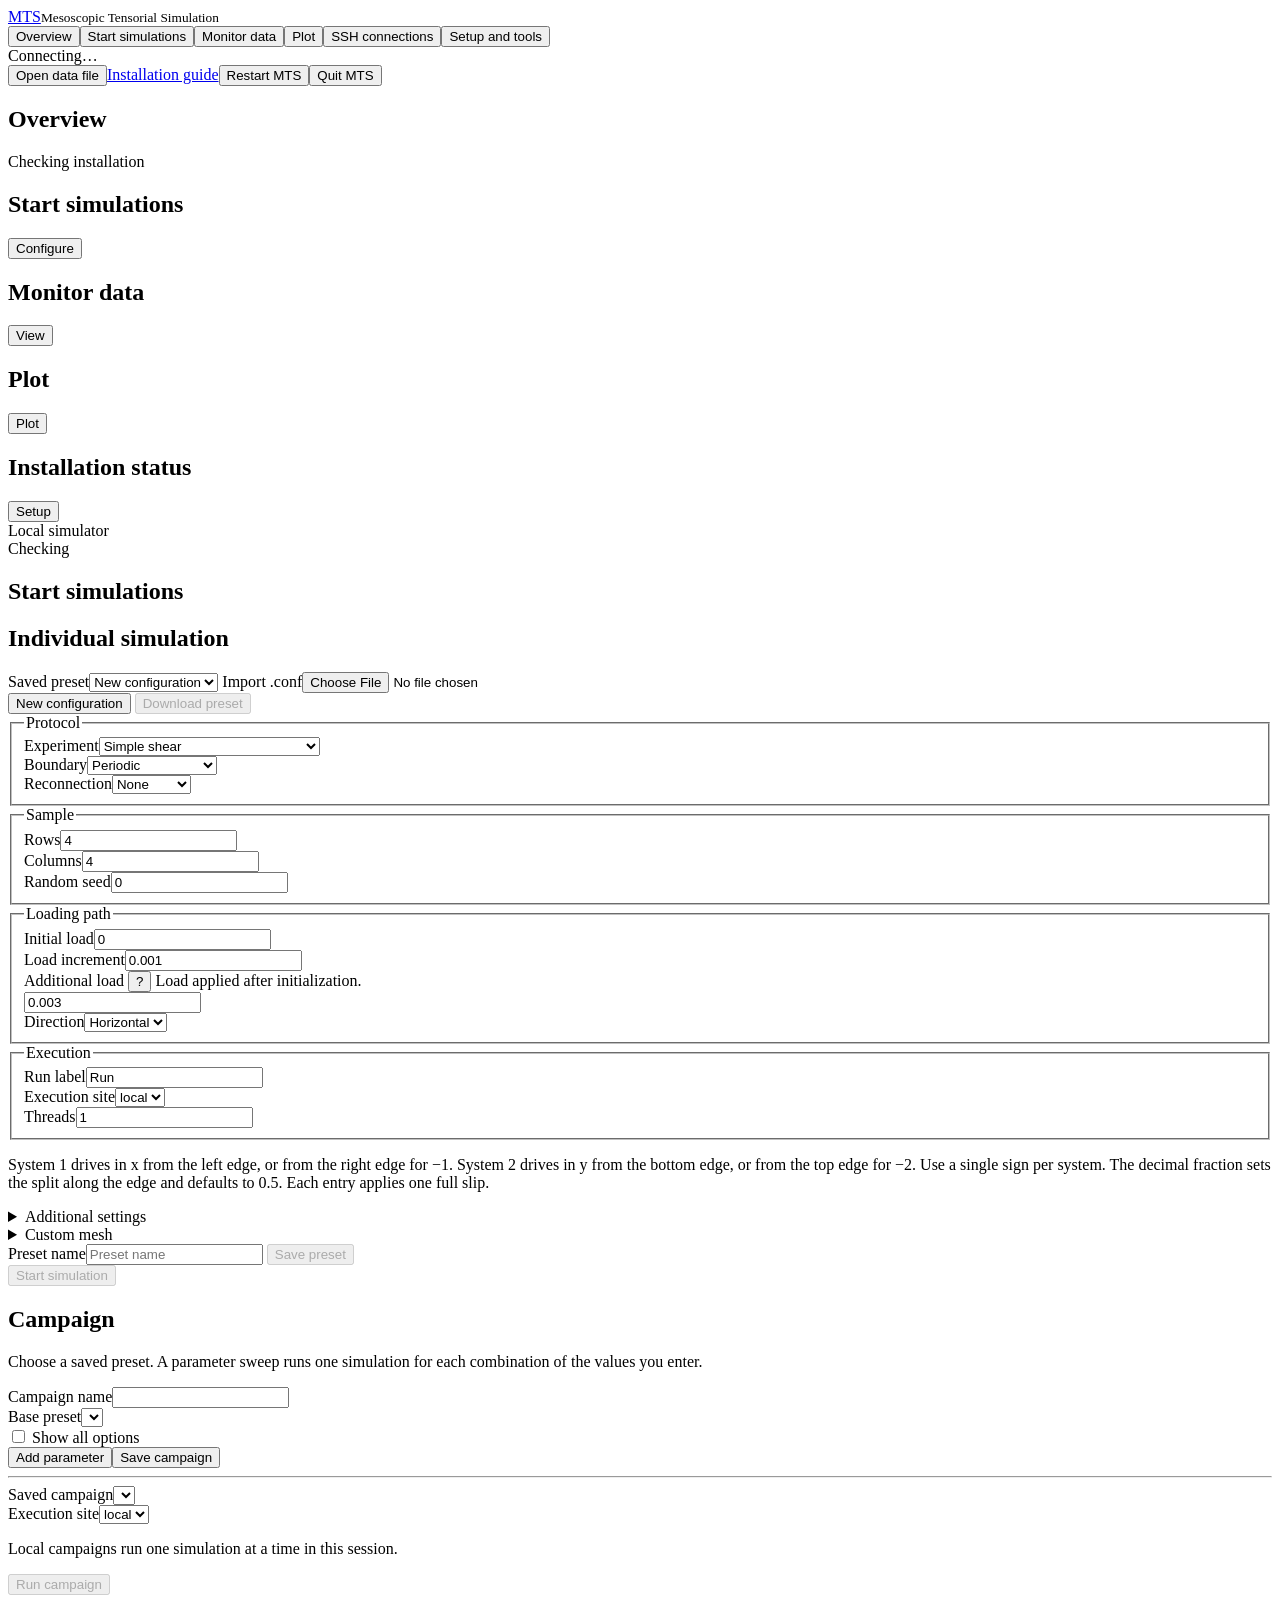
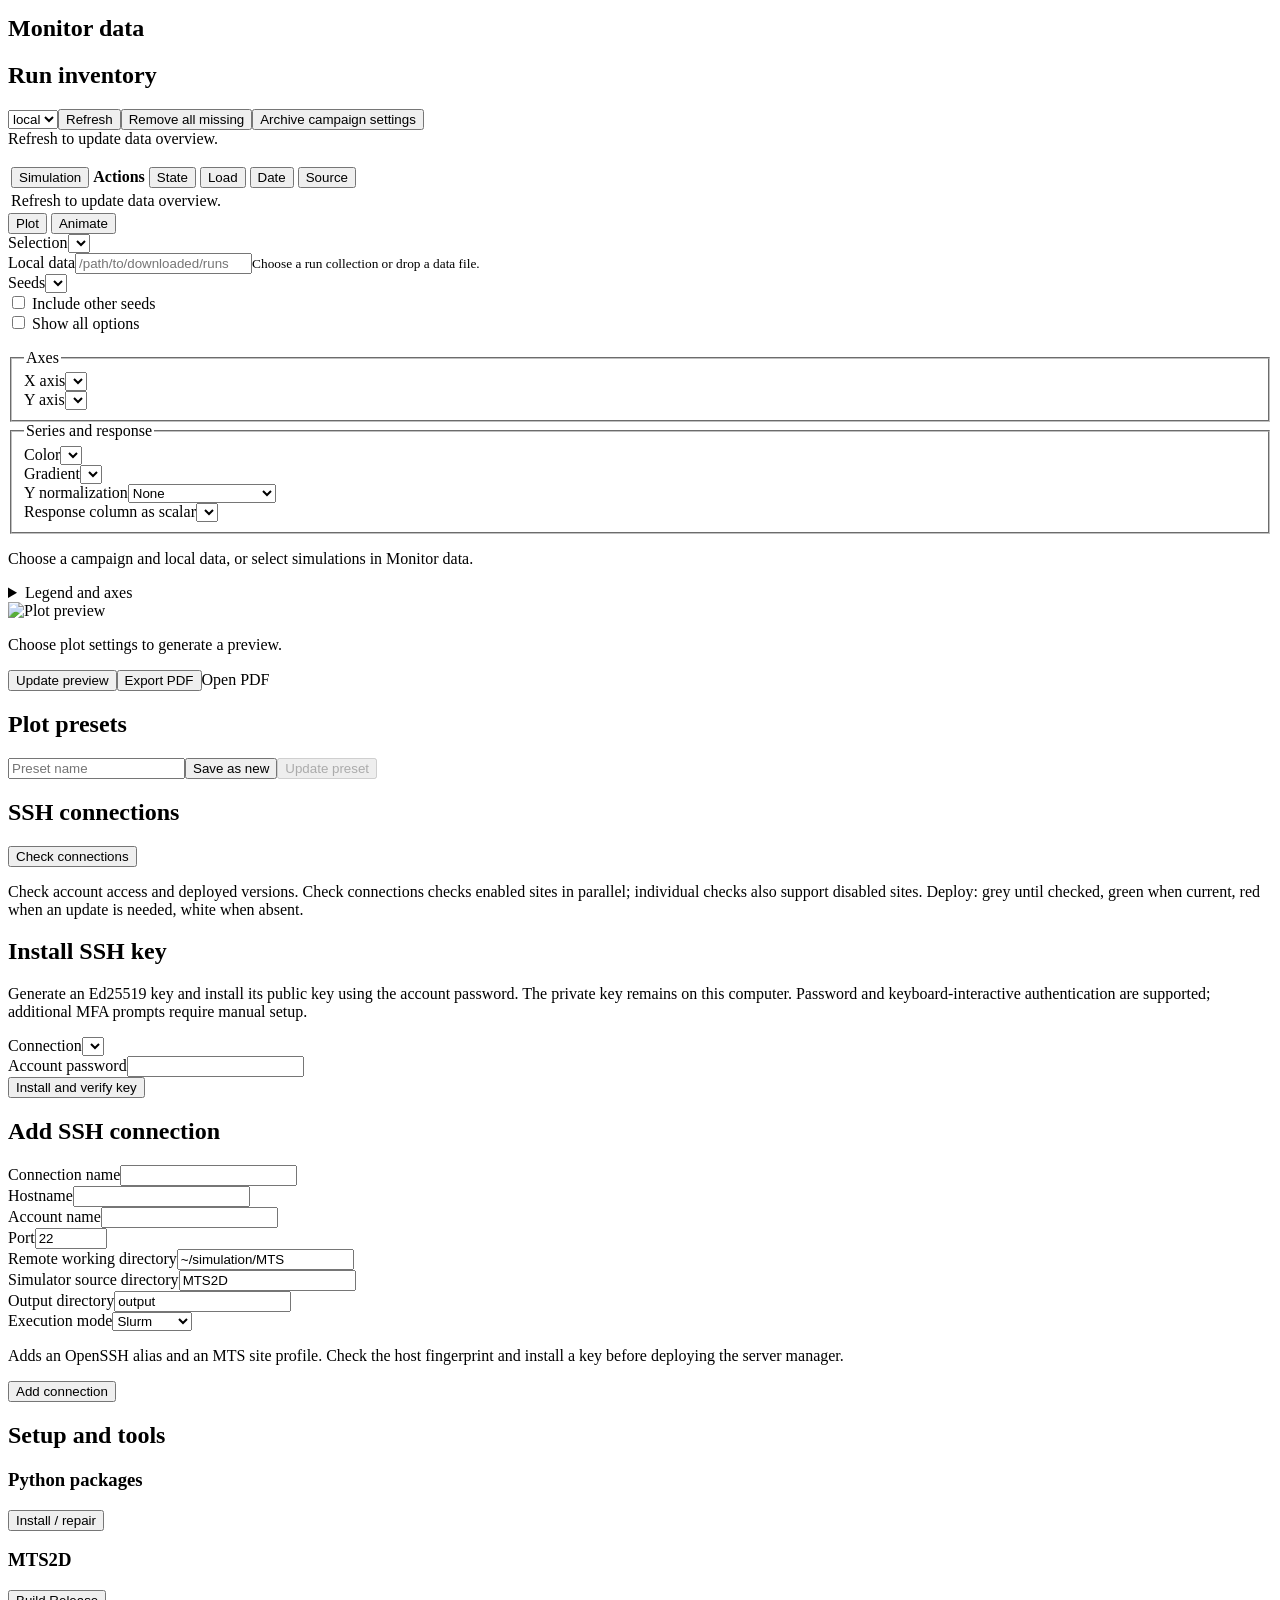
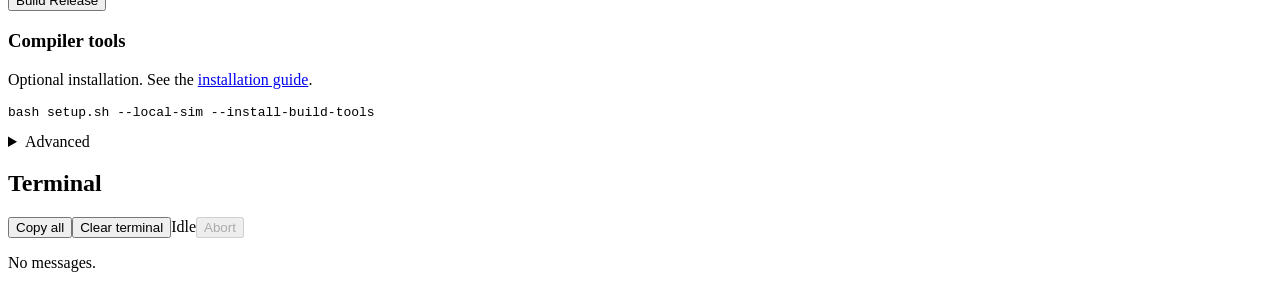
==== MTS_GUI/static/index.html @ d93d45c2 "Improve inventory refresh and animation previews" ====
<!doctype html>
<html lang="en">
<head><meta charset="utf-8"><meta name="viewport" content="width=device-width,initial-scale=1"><title>MTS</title><link rel="stylesheet" href="/style.css"><script src="/opacity_curve.js" defer></script><script src="/custom_mesh.js" defer></script><script src="/app.js" defer></script></head>
<body><div class="app">
<aside class="sidebar"><a class="wordmark" href="/">MTS</a><small>Mesoscopic Tensorial Simulation</small>
<nav aria-label="Workspace"><button class="active" data-view="overview">Overview</button><button data-view="start">Start simulations</button><button data-view="monitor">Monitor data</button><button data-view="plot">Plot</button><button data-view="ssh">SSH connections</button><button data-view="setup">Setup and tools</button></nav>
</aside>
<main class="workspace"><header class="topbar"><span class="path" id="workspace-path">Connecting…</span><div class="actions"><button id="open-data-path" class="small">Open data file</button><a href="/InstallationGuide.html" target="_blank" rel="noopener">Installation guide</a><button id="restart" class="small">Restart MTS</button><button id="quit" class="small">Quit MTS</button></div></header>
<div class="workspace-layout"><div class="content"><section class="view active" id="overview"><div class="intro"><h1>Overview</h1><span class="badge" id="ready-badge">Checking installation</span></div>
<div class="grid three"><article class="card start-card"><h2>Start simulations</h2><button class="primary" data-view="start">Configure</button></article><article class="card start-card"><h2>Monitor data</h2><button data-view="monitor">View</button></article><article class="card start-card"><h2>Plot</h2><button data-view="plot">Plot</button></article></div>
<article class="card readiness"><div class="section-row"><h2>Installation status</h2><button class="small" data-view="setup">Setup</button></div><div id="readiness-list"></div>
<div class="readiness-row"><span>Local simulator</span><div class="inline-fields wrap"><span class="badge" id="overview-build-status">Checking</span><button class="small" id="overview-build" type="button" hidden disabled>Build Release</button></div></div></article></section>
<section class="view" id="start"><div class="intro"><h1>Start simulations</h1></div>
<form class="card" id="run-form">
<h2>Individual simulation</h2>
<div class="notice" id="run-continuation" hidden>
<div class="section-row"><strong>Continue loading</strong><button class="small" id="run-clear-continuation" type="button">Cancel continue loading</button></div>
<p id="run-continuation-source"></p>
</div>
<div class="fields row fresh-run-only">
<label class="field">Saved preset<select id="simulation-preset"><option value="">New configuration</option></select></label>
<label class="field">Import .conf<input id="simulation-upload" type="file" accept=".conf,text/plain"></label>
<div class="inline-fields wrap"><button class="small" id="simulation-new" type="button">New configuration</button>
<button class="small" id="simulation-download" type="button" disabled>Download preset</button></div>
</div>
<fieldset class="settings-group fresh-run-only"><legend>Protocol</legend><div class="fields packed">
<div class="field"><label for="run-deformation">Experiment</label><select id="run-deformation">
<optgroup label="Transformation"><option value="simpleShear">Simple shear</option></optgroup>
<optgroup label="Axial loading"><option value="compression">Compression</option><option value="tension">Tension</option></optgroup>
<optgroup label="Contact"><option value="nanoindentation">Nanoindentation</option></optgroup>
<optgroup label="Prescribed displacement"><option value="sequentialSlip">Sequential slip</option><option id="run-midpoint-option" value="directDisplacement" hidden>Midpoint displacement (legacy)</option></optgroup>
</select></div>
<div class="field" id="run-axial-method-field" hidden><label for="run-axial-method">Loading method</label><select id="run-axial-method"><option value="affine">Affine transformation</option><option value="displacement">Boundary displacement</option></select></div>
<div class="field" id="run-boundary-field"><label for="run-boundary">Boundary</label><select id="run-boundary"><option value="periodic">Periodic</option><option value="fixed">Fixed</option><option value="anchored">Anchored</option><option value="periodicAnchored">Periodic anchored</option></select></div>
<div class="field" id="run-indenter-radius-field" hidden><label for="run-indenter-radius">Indenter radius</label><input id="run-indenter-radius" type="number" min="0" step="any" value="25" required disabled></div>
<div class="field" id="run-indentation-contact-field" hidden><label for="run-indentation-contact">Indenter contact</label><select id="run-indentation-contact" disabled><option value="penalty">Frictionless penalty</option><option value="projection">Projection and pinning</option></select></div>
<div class="field"><label for="run-reconnection">Reconnection</label><select id="run-reconnection"><option value="none">None</option><option value="edgeFlip">Edge flip</option><option value="delaunay">Delaunay</option></select></div>
</div></fieldset>
<p class="notice warning" id="run-triangular-reconnection-warning" role="status" hidden>T is unreliable for deformation history after triangular reconnection.</p>
<fieldset id="run-edge-settings" class="settings-group fresh-run-only" hidden><legend>Edge constraints</legend>
<div class="fields packed">
<label class="field">Driven edge<select id="run-driven-edge"><option value="top">Top</option><option value="bottom">Bottom</option><option value="left">Left</option><option value="right">Right</option></select></label>
<label class="field">Top<select id="run-edge-top"></select></label>
<label class="field">Bottom<select id="run-edge-bottom"></select></label>
<label class="field">Left<select id="run-edge-left"></select></label>
<label class="field">Right<select id="run-edge-right"></select></label>
</div>
<p class="muted" id="run-edge-description"></p>
</fieldset>
<div class="fields groups">
<fieldset class="settings-group fresh-run-only"><legend>Sample</legend><div class="fields stack">
<div class="field"><label for="run-rows">Rows</label><input id="run-rows" type="number" min="2" step="1" value="4" required></div>
<div class="field"><label for="run-cols">Columns</label><input id="run-cols" type="number" min="2" step="1" value="4" required></div>
<div class="field"><label for="run-seed">Random seed</label><input id="run-seed" type="number" step="1" value="0" required></div>
</div></fieldset>
<fieldset class="settings-group"><legend>Loading path</legend><div class="fields">
<div class="field fresh-run-only" id="run-start-load-field"><label for="run-start-load" id="run-start-load-label">Initial load</label><input id="run-start-load" type="number" step="any" value="0" required></div>
<div class="field"><label for="run-increment" id="run-increment-label">Load increment</label><input id="run-increment" type="number" step="any" value="0.001" required></div>
<div class="field">
<div class="field-label"><label for="run-load" id="run-load-label">Additional load</label>
<button class="help-tip" type="button" aria-label="About load" aria-describedby="run-load-help">?</button>
<span class="tooltip" role="tooltip" id="run-load-help"><span id="run-end-load" hidden></span><span id="run-load-explanation">Load applied after initialization.</span></span>
</div><input id="run-load" type="number" step="any" min="0" value="0.003" required></div>
<div class="field wide" id="run-direction-choice-field"><label for="run-direction-choice" id="run-directions-label">Direction</label><select id="run-direction-choice"><option value="horizontal">Horizontal</option></select></div>
<div class="field wide" id="run-directions-field" hidden><label for="run-directions" id="run-custom-directions-label">Custom sequence</label><input id="run-directions" value="horizontal" required disabled></div>
</div></fieldset>
<fieldset class="settings-group"><legend>Execution</legend><div class="fields">
<div class="field"><label for="run-label">Run label</label><input id="run-label" value="Run" required maxlength="120" pattern="[A-Za-z0-9][A-Za-z0-9_.\-]*"></div>
<div class="field fresh-run-only"><label for="run-site">Execution site</label><select id="run-site" class="sites"><option>local</option></select></div>
<div class="field"><label for="run-threads">Threads</label><input id="run-threads" type="number" min="1" step="1" value="1" required></div>
</div></fieldset>
</div>
<p id="run-slip-help" class="muted hidden">System 1 drives in x from the left edge, or from the right edge for −1. System 2 drives in y from the bottom edge, or from the top edge for −2. Use a single sign per system. The decimal fraction sets the split along the edge and defaults to 0.5. Each entry applies one full slip.</p>
<p id="run-midpoint-help" class="muted" hidden>Horizontal loading moves the upper half of the constrained nodes in x. Vertical loading moves the right half in y. The split is at the midpoint.</p>
<details id="run-advanced"><summary>Additional settings</summary><div class="fields">
<div class="field fresh-run-only"><label for="run-loading">Loading mode</label><select id="run-loading"><option value="relaxation">Relaxation</option><option value="reversibility">Reversibility</option><option value="noRelaxation">No relaxation</option></select></div>
<div class="field" id="run-segment-field">
<div class="field-label"><label for="run-segment">Segment load</label>
<button class="help-tip" type="button" aria-label="About segment load and repetition" aria-describedby="run-schedule-help">?</button>
<span class="tooltip" role="tooltip" id="run-schedule-help">Use segment load to switch directions during a run. It sets how much load to apply before advancing to the next entry in the direction sequence. For example, with horizontal,vertical and a segment load of 0.1, the run applies 0.1 of horizontal load before switching to vertical. Repeat sequence cycles back to the first direction. Otherwise the final direction continues until the run ends.</span>
</div><input id="run-segment" type="number" step="any" min="0" value="0" required></div>
<label class="field check" id="run-repeat-field"><input id="run-repeat" type="checkbox"> Repeat sequence</label>
<div class="field"><div class="field-label">
<label class="field check"><input id="run-write-vtus" type="checkbox" checked> Write mesh VTUs</label>
<button class="help-tip" type="button" aria-label="About mesh VTUs" aria-describedby="run-vtu-help">?</button>
<span class="tooltip" role="tooltip" id="run-vtu-help">Save mesh snapshots for inspecting or animating the deformation. CSV output and restart checkpoints are controlled separately.</span>
</div></div>
<div class="field"><label for="run-vtu-rate">VTU files per unit load</label><input id="run-vtu-rate" type="number" min="0" step="any" value="100" required></div>
<label class="field check"><input id="run-log-minimization" type="checkbox"> Log during minimization</label>
<div class="field"><label for="run-minimizer">Minimizer</label><select id="run-minimizer"><option value="LBFGS">L-BFGS</option><option value="CG">Conjugate gradient</option><option value="FIRE">FIRE</option></select></div>
<div class="field fresh-run-only"><label for="run-energy-function">Energy density function</label><select id="run-energy-function"><option value="contiSquare">contiSquare</option><option value="contiTriangular">contiTriangular</option></select></div>
<div class="field"><label for="run-initial-noise">Initial guess noise</label><input id="run-initial-noise" type="number" min="0" step="any" value="0" required></div>
</div>
<div class="field-label"><label for="run-extra">MTS2D key = value settings</label>
<button class="help-tip" type="button" aria-label="List settings without a dedicated control" aria-describedby="run-extra-help">?</button>
<span class="tooltip settings-keys" role="tooltip" id="run-extra-help">Loading available settings…</span>
</div><textarea id="run-extra" spellcheck="false"></textarea></details>
<details id="run-custom-mesh" class="fresh-run-only">
<summary>Custom mesh</summary>
<div class="mesh-editor">
<div class="inline-fields wrap mesh-editor-controls">
<label for="mesh-radius">Brush radius</label><input id="mesh-radius" type="range" min="0.25" max="10" step="0.05" value="0.8"><output id="mesh-radius-value" for="mesh-radius">0.80</output>
<button class="small" type="button" id="mesh-reset" disabled>Reset edits</button>
<button class="small" type="button" id="mesh-download" disabled>Download VTU</button>
</div>
<p class="muted mesh-instructions" id="mesh-instructions">Click to remove triangles. Shift-click to restore material.</p>
<div id="mesh-viewport" class="mesh-viewport" hidden>
<canvas id="mesh-canvas" role="img" aria-label="Initial mesh with loading and boundary conditions" aria-describedby="mesh-instructions mesh-legend"></canvas>
<div id="mesh-brush" class="mesh-brush" hidden></div>
</div>
<div id="mesh-legend" class="mesh-legend" hidden>
<span><i class="mesh-key mesh-free"></i>Free</span>
<span><i class="mesh-key mesh-fixed-x"></i>Fixed x</span>
<span><i class="mesh-key mesh-fixed-y"></i>Fixed y</span>
<span><i class="mesh-key mesh-fixed"></i>Fixed x and y</span>
<span><i class="mesh-key mesh-driven"></i>Driven</span>
<span id="mesh-transverse-key" hidden><i class="mesh-key mesh-driven mesh-constrained"></i>Driven with transverse constraint</span>
<span id="mesh-periodic-key" hidden><i class="mesh-line-sample"></i>Periodic image</span>
<span id="mesh-loaded-key" hidden><i class="mesh-line-sample mesh-dashed"></i>After +0.1 load</span>
<span id="mesh-indenter-key" hidden><i class="mesh-line-sample mesh-dashed"></i><span></span></span>
</div>
<p id="mesh-status" class="muted" role="status"></p>
<button class="small" type="button" id="mesh-retry" hidden>Retry preview</button>
</div>
</details>
<div class="form-footer inline-fields wrap">
<div class="inline-fields wrap fresh-run-only"><label for="simulation-preset-name">Preset name</label><input id="simulation-preset-name" maxlength="80" placeholder="Preset name">
<button id="simulation-save" type="button" disabled>Save preset</button></div><button class="primary" id="run-button" type="submit" disabled>Start simulation</button>
<button id="run-conflict-recheck" class="small" type="button" hidden>Check folder again</button>
</div>
<p id="run-action-reasons" class="muted" role="status" hidden></p>
</form>
<form class="card" id="campaign-form">
<h2>Campaign</h2>
<p class="muted">Choose a saved preset. A parameter sweep runs one simulation for each combination of the values you enter.</p>
<div class="fields packed">
<div class="field"><label for="campaign-name">Campaign name</label><input id="campaign-name" required maxlength="80"></div>
<div class="field"><label for="campaign-base">Base preset</label><select id="campaign-base" required></select></div>
<label class="field check" id="campaign-vtu-field" hidden><input id="campaign-vtu" type="checkbox" disabled> Disable mesh VTU writing</label>
</div>
<label class="field check"><input id="campaign-show-all" type="checkbox"> Show all options</label>
<div id="campaign-axes"></div>
<p class="notice warning" id="campaign-vtu-warning" role="status" hidden>Running many simulations with VTU files takes a lot of storage. If you do not need to visualize the mesh, consider disabling VTU writing.</p>
<div class="inline-fields wrap"><button id="campaign-add-axis" type="button">Add parameter</button><button id="campaign-save" type="submit">Save campaign</button></div>
<hr>
<div class="fields">
<div class="field"><label for="campaign-saved">Saved campaign</label><select id="campaign-saved"></select></div>
<div class="field"><label for="campaign-site">Execution site</label><select id="campaign-site" class="sites"><option>local</option></select></div>
</div>
<p class="muted">Local campaigns run one simulation at a time in this session.</p>
<button class="primary" id="campaign-run" type="button" disabled>Run campaign</button>
</form>
<template id="campaign-axis"><fieldset class="settings-group settings-item" aria-label="Sweep parameter"><div class="fields row">
<label class="field">Parameter<select data-axis="parameter"></select></label>
<label class="field">Sampling<select data-axis="mode"><option value="linear">Linear</option><option value="log">Logarithmic</option><option value="custom">Custom</option></select></label>
<label class="field" data-range><span>Start</span><input data-axis="start" type="number" step="any" value="0"></label>
<label class="field" data-range><span>Stop</span><input data-axis="stop" type="number" step="any" value="1"></label>
<label class="field" data-range><span>Count</span><input data-axis="count" type="number" min="2" max="1000" value="2"></label>
<label class="field" data-custom>Values<textarea data-axis="values" rows="2"></textarea><small data-axis-hint></small></label>
<button class="small" data-remove type="button" aria-label="Remove parameter">Remove</button>
</div></fieldset></template>
</section>
<section class="view" id="monitor"><div class="intro"><h1>Monitor data</h1></div>
<article class="card" id="jobs-card"><div class="section-row"><h2>Run inventory</h2><div class="inline-fields"><select id="jobs-site" aria-label="Server or campaign"><option value="site:local">local</option></select><button class="small" id="refresh-jobs">Refresh</button><button class="small hidden" id="remove-missing" type="button">Remove all missing</button><button class="small hidden" id="archive-campaign">Archive campaign settings</button></div></div><div id="inventory-updated" class="muted" role="status">Refresh to update data overview.</div><p id="inventory-coverage" class="muted"></p><div class="table-wrap"><table><thead><tr><th scope="col"><button class="inventory-sort" data-sort="simulation" type="button">Simulation</button></th><th scope="col">Actions</th><th scope="col"><button class="inventory-sort" data-sort="state" type="button">State</button></th><th scope="col" class="inventory-load"><button class="inventory-sort" data-sort="load" type="button">Load</button></th><th scope="col" class="inventory-date" aria-sort="descending"><button class="inventory-sort" data-sort="date" type="button">Date</button></th><th scope="col" class="inventory-source"><button class="inventory-sort" data-sort="source" type="button">Source</button></th></tr></thead><tbody id="jobs"><tr><td colspan="6" class="empty">Refresh to update data overview.</td></tr></tbody></table></div><div id="inventory-notice" role="status"></div></article></section>
<section class="view" id="plot"><div class="intro"><div class="view-tabs" role="tablist" aria-label="Visualization">
<button id="plot-tab" type="button" role="tab" aria-selected="true" aria-controls="plot-panel">Plot</button>
<button id="animate-tab" type="button" role="tab" aria-selected="false" aria-controls="animate-panel" tabindex="-1">Animate</button>
</div></div><form class="card" id="plot-form"><div class="fields">
<div class="field"><label for="plot-campaign">Selection</label><select id="plot-campaign" required></select></div>
<div class="field"><label for="plot-data">Local data</label><input id="plot-data" list="data-folders" placeholder="/path/to/downloaded/runs" required><datalist id="data-folders"></datalist><small>Choose a run collection or drop a data file.</small></div>
<div class="field" id="plot-seed-field"><label for="plot-seed">Seeds</label><select id="plot-seed"></select></div>
</div><label id="plot-other-seeds-field" class="plot-show-all hidden"><input id="plot-other-seeds" type="checkbox"> Include other seeds</label>
<div id="plot-panel" role="tabpanel" aria-labelledby="plot-tab"><label class="plot-show-all"><input id="plot-show-all" type="checkbox"> Show all options</label><p id="plot-properties" class="muted"></p><div class="fields groups">
<fieldset class="settings-group"><legend>Axes</legend><div class="fields packed">
<div class="field"><label for="plot-x">X axis</label><select id="plot-x" class="plot-slot" required></select></div>
<div class="field"><label for="plot-y">Y axis</label><select id="plot-y" class="plot-slot" required></select></div>
</div></fieldset>
<fieldset class="settings-group"><legend>Series and response</legend><div class="fields">
<div class="field"><label for="plot-color">Color</label><select id="plot-color" class="plot-slot"></select></div>
<div class="field"><label for="plot-gradient">Gradient</label><select id="plot-gradient" class="plot-slot"></select></div>
<div class="field" id="plot-normalization-field"><label for="plot-normalization">Y normalization</label><select id="plot-normalization"><option value="none">None</option><option value="L">Divide by L</option><option value="N">Divide by rows × cols</option></select></div>
<div class="field" id="plot-reduction-field"><label for="plot-reduction">Response column as scalar</label><select id="plot-reduction"></select></div>
</div></fieldset></div><div class="fields" id="fixed-fields"></div><p id="plot-warning" class="notice" role="status">Choose a campaign and local data, or select simulations in Monitor data.</p>
<details id="plot-legend-axes"><summary>Legend and axes</summary><div class="fields">
<div class="field"><label for="legend-cols">Legend columns</label><input id="legend-cols" type="number" min="1" value="1"></div>
<div class="field"><label for="legend-loc">Legend location</label><select id="legend-loc"><option>best</option><option>upper right</option><option>upper left</option><option>lower right</option><option>lower left</option></select></div>
<div class="field"><label for="legend-style">Legend labels</label><select id="legend-style"><option value="compact">Compact automatic</option><option value="full">Full labels</option><option value="custom">Custom abbreviations</option></select></div>
<div class="field"><label for="plot-xscale">X scale</label><select id="plot-xscale"><option value="linear">Linear</option><option value="log">Logarithmic</option></select></div>
<div class="field"><label for="plot-yscale">Y scale</label><select id="plot-yscale"><option value="linear">Linear</option><option value="log">Logarithmic</option></select></div>
<div class="field"><label for="plot-xlabel">X label</label><input id="plot-xlabel"></div>
<div class="field"><label for="plot-ylabel">Y label</label><input id="plot-ylabel"></div>
<div class="field"><label>Automatic labels</label><button id="plot-labels-default" type="button">Use default labels</button></div>
<div class="field"><label for="xlim">X limits (optional)</label><input id="xlim" placeholder="minimum, maximum"></div>
<div class="field"><label for="ylim">Y limits (optional)</label><input id="ylim" placeholder="minimum, maximum"></div>
</div><div id="legend-aliases" class="fields hidden"></div></details>
<div class="plot-output"><div class="plot-preview"><img id="plot-preview-image" class="hidden" alt="Plot preview"><p id="plot-preview-placeholder" class="muted">Choose plot settings to generate a preview.</p></div>
<div class="plot-output-actions"><button id="plot-preview-update" type="button">Update preview</button><button class="primary" id="plot-button" type="submit">Export PDF</button><a id="plot-open-pdf" class="button hidden" target="_blank" rel="noopener">Open PDF</a><p id="plot-preview-status" class="muted" role="status"></p></div></div>
<div class="plot-presets"><h2>Plot presets</h2><div class="inline-fields wrap"><input id="plot-preset-name" aria-label="Preset name" placeholder="Preset name" maxlength="120"><button id="plot-preset-new" type="button">Save as new</button><button id="plot-preset-update" type="button" disabled>Update preset</button></div><p id="plot-preset-status" class="muted" role="status"></p><div id="plot-presets-list"></div></div>
</div><div id="animate-panel" role="tabpanel" aria-labelledby="animate-tab" hidden>
<p id="animate-status" class="muted" role="status"></p>
<fieldset id="animation-settings" class="settings-group" hidden disabled><legend>Animation</legend>
<div class="fields groups animation-groups">
<fieldset class="settings-group"><legend>View</legend><div class="fields">
<div class="field"><label for="animate-kind">View</label><select id="animate-kind"><option value="energy">Energy</option><option value="stress">Stress</option><option value="none">None</option><option value="shear">Integer shear</option><option value="matrix">Matrix components</option><option value="disk">Poincaré disk</option></select></div>
<div class="field" id="animate-stress-component-field" hidden><label for="animate-stress-component">Cauchy stress component</label><select id="animate-stress-component"><option value="12">xy</option><option value="11">xx</option><option value="22">yy</option></select></div>
<div class="field" id="animate-matrix-field" hidden><label for="animate-matrix">Matrix</label><select id="animate-matrix"><option value="T">Total deformation T</option><option value="T_p">Plastic history Tₚ</option><option value="F_E">Elastic deformation Fₑ</option><option value="F_P">Plastic deformation Fₚ</option><option value="F">Deformation gradient F</option></select></div>
<div class="field" id="animate-tiling-field"><label for="animate-tiling">Tiling</label><select id="animate-tiling"><option value="tile">Tile fixed viewport</option><option value="cell">Single sample</option></select></div>
</div>
<div id="animate-mesh-overlays" class="inline-fields wrap">
<label class="plot-show-all"><input id="animate-show-nodes" type="checkbox"> Nodes</label>
<label class="plot-show-all"><input id="animate-show-lines" type="checkbox"> Mesh lines</label>
</div>
<div class="inline-fields wrap" id="animate-node-controls" hidden>
<label for="animate-node-size">Node size (% of default)</label><input id="animate-node-size" type="number" min="1" step="any" value="100" required>
<label for="animate-node-fixed">Fixed</label><input id="animate-node-fixed" type="color" value="#2a3857">
<label for="animate-node-free">Free</label><input id="animate-node-free" type="color" value="#d24646">
<label for="animate-node-displaced">Displaced</label><input id="animate-node-displaced" type="color" value="#d69220">
</div>

<div id="animate-defects-field" class="inline-fields wrap">
<label class="plot-show-all"><input id="animate-dislocations" type="checkbox"> Dislocations</label>
<div id="animate-defect-controls" class="inline-fields wrap" hidden>
<span id="animate-defect-method-field" class="inline-fields" hidden>
<label for="animate-defect-method">Method</label><select id="animate-defect-method"><option value="native">Native mesh</option><option value="delaunay">Delaunay</option></select>
</span>
<span id="animate-defect-tolerance-field" class="inline-fields" hidden>
<label for="animate-defect-tolerance">Bond tolerance</label><input id="animate-defect-tolerance" type="number" min="0.10" max="0.40" step="0.01" value="0.25" required disabled title="Maximum mismatch in lattice spacings for a Delaunay bond.">
</span>
<label for="animate-defect-lattice">Lattice</label><select id="animate-defect-lattice"><option value="square">Square</option><option value="triangular">Triangular</option></select>
<label for="animate-defect-scale">Symbol size (% of default)</label><input id="animate-defect-scale" type="number" min="1" max="1000" value="100" required>
<label for="animate-defect-thickness">Stroke width (% of default)</label><input id="animate-defect-thickness" type="number" min="1" max="1000" value="100" required>
</div></div>
</fieldset>
<fieldset id="animate-colouring" class="settings-group"><legend>Mesh colouring</legend>
<div class="fields">
<div class="field" id="animate-heatmap-field"><label for="animate-heatmap">Heatmap</label><select id="animate-heatmap"><option value="coolwarm">Coolwarm</option><option value="inferno">Inferno</option><option value="viridis">Viridis</option><option value="magma">Magma</option></select></div>
<div class="field" id="animate-limit-field"><label for="animate-limit" id="animate-limit-label">Colour limit</label><input id="animate-limit" type="number" step="any" placeholder="From data"></div>
<div class="field" id="animate-stress-limit-field" hidden><label for="animate-stress-limit">Stress limit (±)</label><input id="animate-stress-limit" type="number" min="0" step="any" placeholder="From data"></div>
<div class="field" id="animate-energy-min-field"><label for="animate-energy-min">Lower energy limit</label><input id="animate-energy-min" type="number" step="any" value="0" placeholder="From data"></div>
</div>
<label class="plot-show-all"><input id="animate-range-from-last-frame" type="checkbox" checked> Range from last frame</label>
<label id="animate-conditional-field" class="plot-show-all"><input id="animate-conditional-opacity" type="checkbox"> Conditional opacity</label>
<div id="animate-opacity-field" class="field"><label for="animate-opacity">Opacity (%)</label><input id="animate-opacity" type="number" min="0" max="100" value="100" required></div>
<div id="animate-opacity-editor" hidden>
<svg id="animate-opacity-chart" viewBox="0 0 320 147" tabindex="0" aria-label="Energy opacity curve" aria-describedby="animate-opacity-help">
<path class="opacity-axes" d="M43 12V106H286M43 12H286"/>
<text x="37" y="16" text-anchor="end">100%</text><text x="37" y="109" text-anchor="end">0%</text>
<text x="43" y="124" text-anchor="middle" data-limit="lower"></text><text x="286" y="124" text-anchor="middle" data-limit="upper"></text>
<text x="164.5" y="142" text-anchor="middle">Energy</text>
<polyline/><g/>
</svg>
<div class="inline-fields wrap">
<button id="animate-remove-opacity-node" class="small" type="button">Remove selected node</button>
<span class="field-label"><button class="help-tip" type="button" aria-label="About editing the opacity curve" aria-describedby="animate-opacity-help">?</button>
<span id="animate-opacity-help" class="tooltip" role="tooltip">Click to add a node. Drag to move it. Use Page Up or Page Down to select a node, arrow keys to move it, and Delete to remove it. Preview to read limits from the data.</span></span>
</div>
</div>
</fieldset>
<fieldset class="settings-group"><legend>Appearance</legend><div class="fields">
<div class="field"><label for="animate-dpi">Resolution</label><select id="animate-dpi"><option value="100">100 dpi</option><option value="200" selected>200 dpi</option><option value="300">300 dpi</option></select></div>
</div>
<label class="plot-show-all"><input id="animate-show-title" type="checkbox" checked> Show title</label>
<div class="field" id="animate-title-field"><label for="animate-title-size">Title font size (pt)</label><input id="animate-title-size" type="number" min="4" max="16" value="8" step="any" required></div>
<label id="animate-border-field" class="plot-show-all"><input id="animate-show-border" type="checkbox" checked> Mesh bounding box</label>
<label id="animate-show-legend-field" class="plot-show-all"><input id="animate-show-legend" type="checkbox" checked> Show legend</label>
<div id="animate-legend-field" class="inline-fields wrap"><label for="animate-legend-size">Legend size (% of default)</label><input id="animate-legend-size" type="number" min="1" step="any" value="100" required></div>
</fieldset>
<fieldset class="settings-group"><legend>Playback and encoding</legend><div class="fields">
<div class="field"><label for="animate-playback">Playback</label><select id="animate-playback"><option value="load">Load rate</option><option value="saved">Uniform saved states</option></select></div>
<div class="field" id="animate-rate-field"><label for="animate-rate">Seconds per unit load</label><input id="animate-rate" type="number" min="0.01" step="any" value="15" required></div>
<div class="field"><label for="animate-minimum">Minimum duration (s)</label><input id="animate-minimum" type="number" min="0.01" step="any" value="7" required></div>
<div class="field"><label for="animate-fps">Frames per second</label><input id="animate-fps" type="number" min="1" max="60" step="1" value="30" required></div>
<div class="field"><label for="animate-workers">Frame workers</label><input id="animate-workers" type="number" min="1" max="8" step="1" placeholder="Automatic"></div>
</div></fieldset>
</div>
<div class="inline-fields wrap">
<div class="preview-split" role="group" aria-label="Animation preview">
<button id="animate-preview-button" type="button">Preview middle frame</button>
<button id="animate-preview-menu-button" type="button" aria-label="Choose preview frame" aria-controls="animate-preview-menu" aria-expanded="false"><span aria-hidden="true">▾</span></button>
</div>
<div id="animate-preview-menu" popover aria-label="Preview frame">
<button class="small" type="button" data-preview-frame="first" aria-pressed="false">First frame</button>
<button class="small" type="button" data-preview-frame="middle" aria-pressed="true">Middle frame</button>
<button class="small" type="button" data-preview-frame="last" aria-pressed="false">Last frame</button>
</div>
<button class="primary" id="animate-button" type="button">Generate MP4</button>
</div>
<div id="animate-preview-output" hidden><img id="animate-preview-image" alt="Animation frame preview"></div>
<div id="animate-output" hidden><video id="animate-video" controls playsinline preload="metadata" aria-label="Mesh animation"></video><a id="animate-download" class="button" download="mesh.mp4">Download MP4</a></div>
<div class="plot-presets"><h2>Animation presets</h2><div class="inline-fields wrap"><input id="animation-preset-name" aria-label="Preset name" placeholder="Preset name" maxlength="120"><button id="animation-preset-new" type="button">Save as new</button><button id="animation-preset-update" type="button" disabled>Update preset</button></div><p id="animation-preset-status" class="muted" role="status"></p><div id="animation-presets-list"></div></div>
</fieldset></div>
</form></section>
<section class="view" id="ssh"><div class="intro"><h1>SSH connections</h1><button id="ssh-check">Check connections</button></div>
<article class="card"><p class="muted">Check account access and deployed versions. Check connections checks enabled sites in parallel; individual checks also support disabled sites. Deploy: grey until checked, green when current, red when an update is needed, white when absent.</p><div id="ssh-list"></div></article><article id="ssh-editor" class="card hidden"></article>
<form class="card" id="ssh-key-form"><h2>Install SSH key</h2><p>Generate an Ed25519 key and install its public key using the account password. The private key remains on this computer. Password and keyboard-interactive authentication are supported; additional MFA prompts require manual setup.</p><div class="fields"><div class="field"><label for="ssh-key-host">Connection</label><select id="ssh-key-host" required></select></div><div class="field"><label for="ssh-password">Account password</label><input id="ssh-password" type="password" autocomplete="off" required></div></div><button id="ssh-install" type="submit">Install and verify key</button></form>
<form class="card" id="ssh-add-form"><h2>Add SSH connection</h2><div class="fields">
<div class="field"><label for="ssh-name">Connection name</label><input id="ssh-name" required pattern="[A-Za-z][A-Za-z0-9_-]*"></div><div class="field"><label for="ssh-hostname">Hostname</label><input id="ssh-hostname" required></div><div class="field"><label for="ssh-user">Account name</label><input id="ssh-user" required></div><div class="field"><label for="ssh-port">Port</label><input id="ssh-port" type="number" min="1" max="65535" value="22" required></div>
<div class="field"><label for="ssh-directory">Remote working directory</label><input id="ssh-directory" value="~/simulation/MTS" required></div><div class="field"><label for="ssh-source">Simulator source directory</label><input id="ssh-source" value="MTS2D" required></div><div class="field"><label for="ssh-output">Output directory</label><input id="ssh-output" value="output" required></div><div class="field"><label for="ssh-mode">Execution mode</label><select id="ssh-mode"><option value="slurm">Slurm</option><option value="detached">Detached</option></select></div></div><p class="muted">Adds an OpenSSH alias and an MTS site profile. Check the host fingerprint and install a key before deploying the server manager.</p><button id="ssh-add" type="submit">Add connection</button></form></section>
<section class="view" id="setup"><div class="intro"><h1>Setup and tools</h1></div>
<article class="card"><div id="setup-readiness"></div>
<div class="setup-item"><h3>Python packages</h3><button id="install-packages">Install / repair</button></div>
<div class="setup-item"><h3>MTS2D</h3><button id="build-simulator">Build Release</button></div>
<div class="setup-item"><div><h3>Compiler tools</h3><p>Optional installation. See the <a href="/InstallationGuide.html" target="_blank" rel="noopener">installation guide</a>.</p><pre id="tools-command">bash setup.sh --local-sim --install-build-tools</pre></div></div></article>
<details class="card" id="advanced-tools"><summary>Advanced</summary>
<div class="setup-item"><label><input id="monitor-auto-refresh" type="checkbox" checked> Refresh local inventory when opening Monitor data</label></div>
<div class="setup-item"><div><h3>Inventory</h3><p>Rebuild the selected server inventories and reread finished simulations. Simulation files are retained.</p><div class="inline-fields"><select id="hard-refresh-site" aria-label="Hard reset server"><option value="local">local</option></select><button id="hard-refresh" class="danger">Hard reset inventory</button></div></div></div>
<div class="setup-item"><details id="archive-log"><summary>Archive log</summary>
<p>Restore archived simulations and campaign settings to their original locations.</p>
<p id="archive-log-status" class="muted" role="status"></p>
<div class="table-wrap"><table><thead><tr><th scope="col">Item</th><th scope="col">Source</th><th scope="col">Archived on</th><th scope="col">Status</th><th scope="col">Actions</th></tr></thead><tbody id="archive-log-rows"></tbody></table></div>
</details></div>
<div class="setup-item"><div><details id="slurm-control"><summary>SLURM control</summary>
<p>Build a command for queued MTS jobs. Review matches before execution. Running jobs are excluded.</p>
<div class="fields"><div class="field"><label for="slurm-site">On</label><select id="slurm-site"><option value="*">All Slurm sites</option></select></div>
<div class="field"><label for="slurm-match">Match criteria</label><select id="slurm-match"><option value="all">All criteria</option><option value="any">Any criterion</option></select></div>
<div class="field"><label for="slurm-action">Action</label><select id="slurm-action"></select></div></div>
<div id="slurm-criteria"></div><button id="slurm-add-criterion" type="button" class="small">Add criterion</button>
<div class="inline-fields slurm-actions"><button id="slurm-generate" type="button">Generate program</button><button id="slurm-review" type="button">Review matching jobs</button><button id="slurm-execute" type="button" disabled>Run reviewed action</button></div>
<p id="slurm-status" class="muted" role="status">No scheduler action has been requested.</p><pre id="slurm-program">Generate a program from the selected criteria.</pre><pre id="slurm-results" class="hidden"></pre>
</details></div></div>
<div class="setup-item"><div><h3>Server software</h3><p>Transfer MTSManager, campaign files and MTS2D source to the configured servers. Retained binaries remain available to queued jobs.</p><button id="update-managers">Update MTS on servers</button></div></div>
</details></section>
</div><aside class="activity card" id="activity" aria-label="Operation log"><div class="section-row"><h2>Terminal</h2><button id="copy-terminal" class="small">Copy all</button><button id="clear-terminal" class="small">Clear terminal</button><span id="task-badge" class="badge">Idle</span><button id="abort" class="small danger hidden" disabled>Abort</button></div><div id="terminal-history" class="terminal-history"><p class="muted">No messages.</p></div><div id="task-result" class="result" role="status"></div></aside></div>
</main></div>
<template id="simulation-help"><details class="card"><summary>Help: simulation execution and records</summary>
<p>The local GUI communicates with a manager on each cluster. The manager prepares the run folder, config.conf and retained binary reference before queueing. Each attempt saves its exact command, environment and log.</p>
<p>Configuration hashes locate folders from their original settings. Each folder contains its configuration. Campaign metadata supplies descriptions of missing settings without changing hashes.</p>
<p>MTS2D starts directly from its prepared folder. With --resume it selects a completed checkpoint and recovers output. A run-directory lock prevents concurrent writes. Chained allocations use explicit scheduler dependencies.</p>
<p>Retained binaries are shared between jobs. Campaign metadata records their paths and local archival copies. Update MTS on servers transfers the manager, campaigns and source; queued direct commands continue using their saved binary.</p>
<p>Scheduler state describes allocations; macro data and termination.json describe scientific progress and completion. Refresh updates cached inventories. Hard reset inventory rereads output without deleting it.</p>
<p>The October 2026 benchmark retains its original Eigen binary and historical worker commands.</p>
</details></template>
<dialog id="operation-warning" aria-labelledby="operation-warning-title" aria-describedby="operation-warning-message">
<h2 id="operation-warning-title">Action required</h2>
<p id="operation-warning-message"></p>
<form method="dialog"><button autofocus>Close</button></form>
</dialog>
<dialog id="archive-warning" aria-labelledby="archive-warning-title" aria-describedby="archive-warning-message">
<h2 id="archive-warning-title">Archive simulations</h2>
<p id="archive-warning-message">Archiving moves the simulation to an adjacent folder and preserves its files. To move it back, use Restore in Setup and tools → Advanced → Archive log.</p>
<p id="archive-destinations"></p>
<form method="dialog">
<label class="plot-show-all"><input type="checkbox" id="archive-skip-warning"> Do not show again</label>
<div class="inline-fields wrap"><button value="cancel" autofocus>Cancel</button><button class="primary" value="archive">Archive</button></div>
</form>
</dialog>
<div id="file-drop" hidden>Drop a configuration, CSV or mesh file</div>
<dialog id="data-file-dialog" aria-labelledby="data-file-title">
<h2 id="data-file-title">Open data file</h2>
<p id="data-file-help"></p>
<form id="data-file-form">
<label class="field">File path<input id="data-file-path" list="data-file-matches" placeholder="/path/to/file.csv" required autofocus></label>
<datalist id="data-file-matches"></datalist>
<p id="data-file-status" role="status"></p>
<div class="inline-fields wrap"><button id="data-file-cancel" type="button">Cancel</button><button class="primary">Open</button></div>
</form>
</dialog>
<div id="run-more-menu" popover aria-label="More run actions">
<button id="run-more-template" class="small" type="button">Use as template</button>
<button id="run-more-resume" class="small" type="button">Resume</button>
<button id="run-more-further" class="small" type="button">Load further</button>
<button id="run-more-archive" class="small" type="button">Archive</button>
</div>
</body></html>
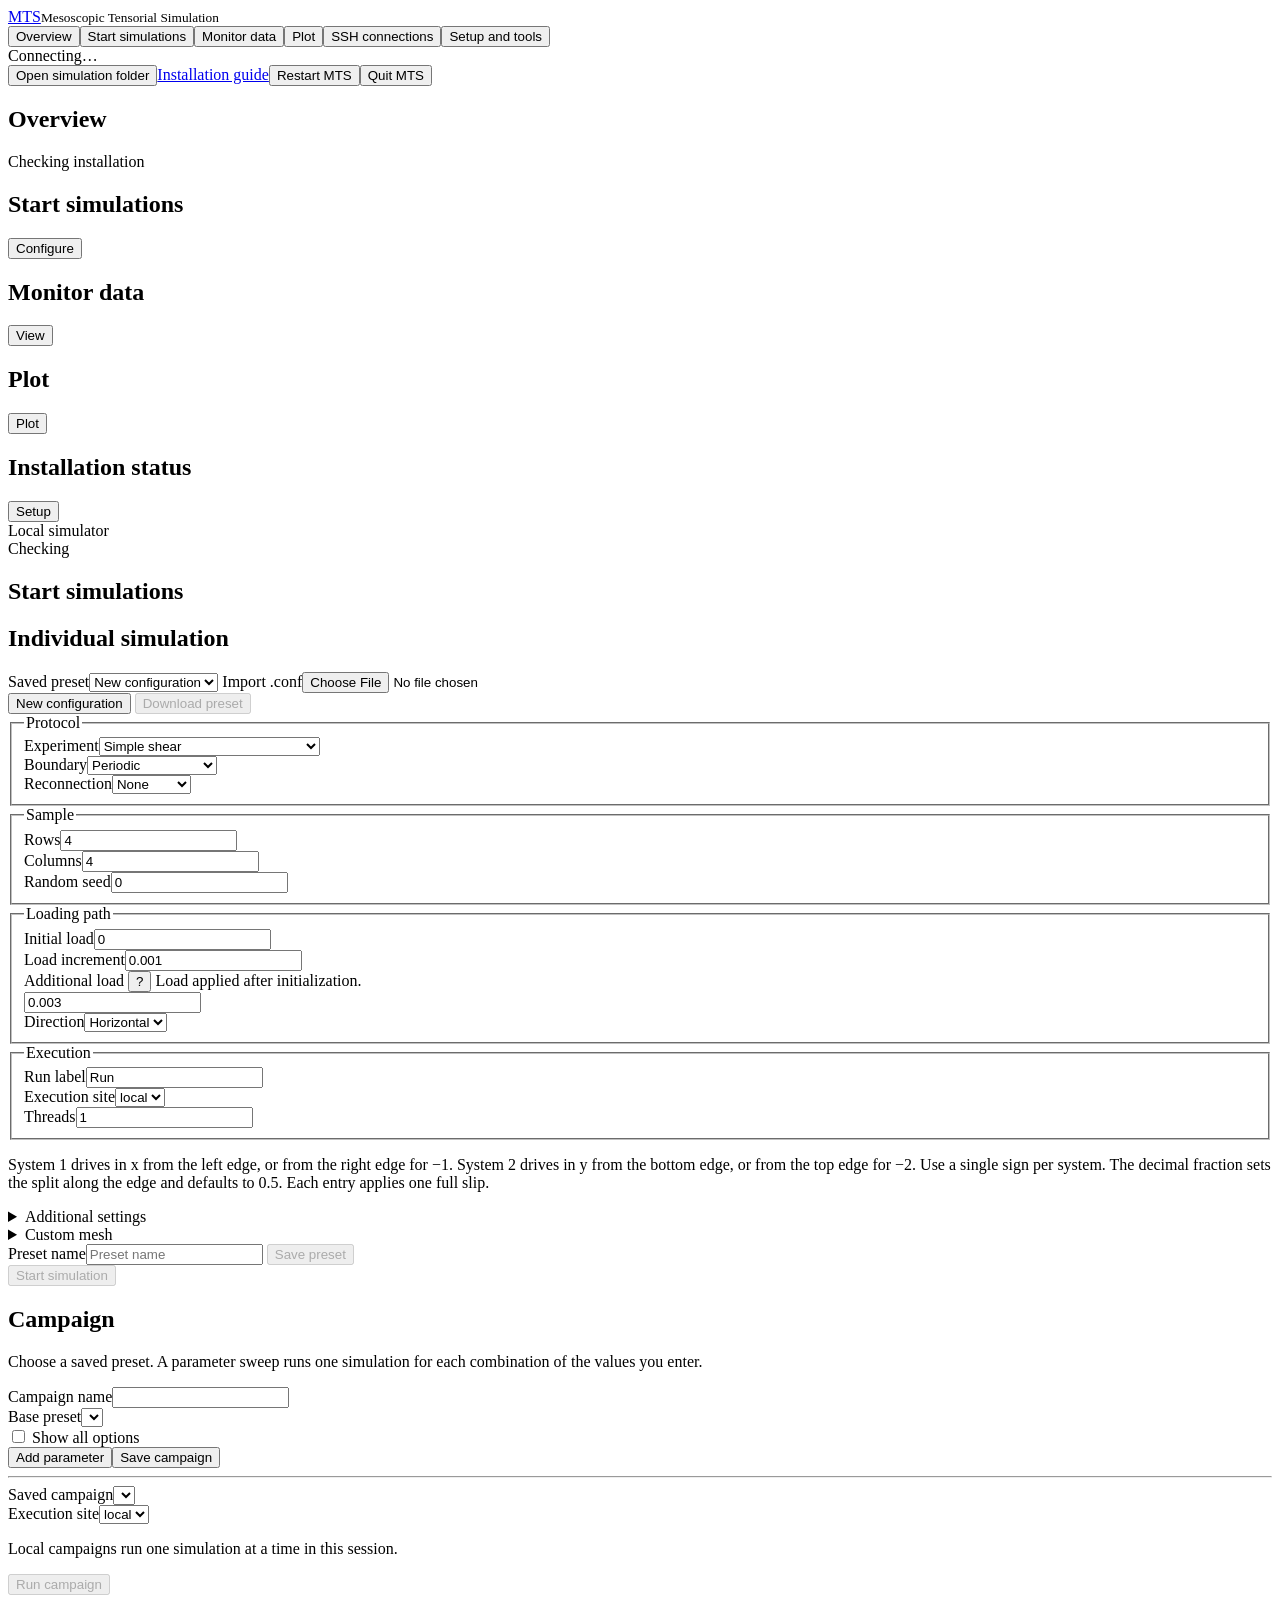
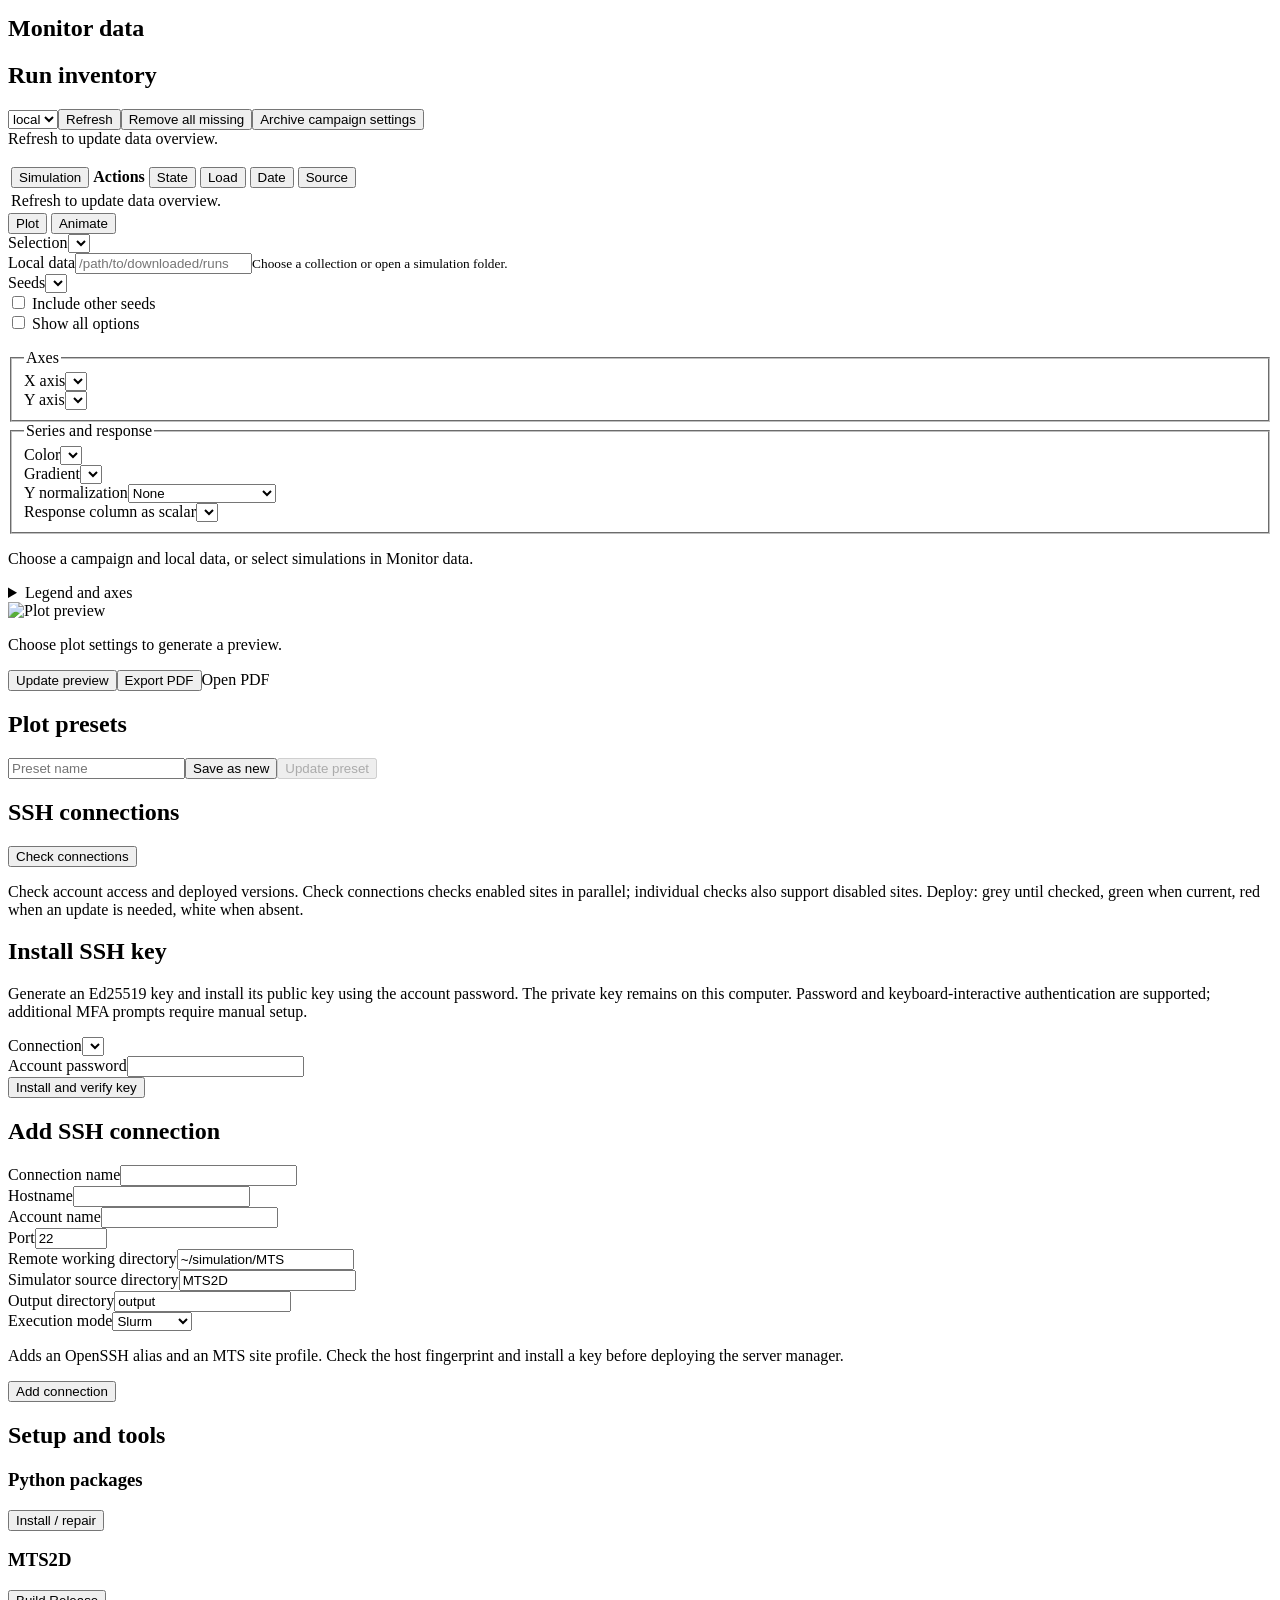
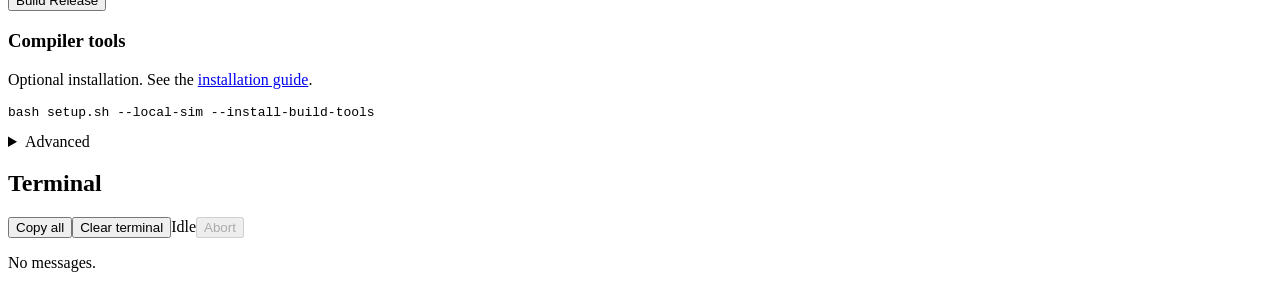
==== commit 1ba897ae: "Keep simulation folder access and expanded terminal copy controls" ====
--- a/MTS_GUI/static/index.html
+++ b/MTS_GUI/static/index.html
@@ -5,7 +5,7 @@
 <aside class="sidebar"><a class="wordmark" href="/">MTS</a><small>Mesoscopic Tensorial Simulation</small>
 <nav aria-label="Workspace"><button class="active" data-view="overview">Overview</button><button data-view="start">Start simulations</button><button data-view="monitor">Monitor data</button><button data-view="plot">Plot</button><button data-view="ssh">SSH connections</button><button data-view="setup">Setup and tools</button></nav>
 </aside>
-<main class="workspace"><header class="topbar"><span class="path" id="workspace-path">Connecting…</span><div class="actions"><button id="open-data-path" class="small">Open data file</button><a href="/InstallationGuide.html" target="_blank" rel="noopener">Installation guide</a><button id="restart" class="small">Restart MTS</button><button id="quit" class="small">Quit MTS</button></div></header>
+<main class="workspace"><header class="topbar"><span class="path" id="workspace-path">Connecting…</span><div class="actions"><button id="open-data" class="small">Open simulation folder</button><a href="/InstallationGuide.html" target="_blank" rel="noopener">Installation guide</a><button id="restart" class="small">Restart MTS</button><button id="quit" class="small">Quit MTS</button></div></header>
 <div class="workspace-layout"><div class="content"><section class="view active" id="overview"><div class="intro"><h1>Overview</h1><span class="badge" id="ready-badge">Checking installation</span></div>
 <div class="grid three"><article class="card start-card"><h2>Start simulations</h2><button class="primary" data-view="start">Configure</button></article><article class="card start-card"><h2>Monitor data</h2><button data-view="monitor">View</button></article><article class="card start-card"><h2>Plot</h2><button data-view="plot">Plot</button></article></div>
 <article class="card readiness"><div class="section-row"><h2>Installation status</h2><button class="small" data-view="setup">Setup</button></div><div id="readiness-list"></div>
@@ -83,9 +83,9 @@
 <div class="field"><div class="field-label">
 <label class="field check"><input id="run-write-vtus" type="checkbox" checked> Write mesh VTUs</label>
 <button class="help-tip" type="button" aria-label="About mesh VTUs" aria-describedby="run-vtu-help">?</button>
-<span class="tooltip" role="tooltip" id="run-vtu-help">Save mesh snapshots for inspecting or animating the deformation. CSV output and restart checkpoints are controlled separately.</span>
+<span class="tooltip" role="tooltip" id="run-vtu-help">Save mesh snapshots for inspection and animation. For a load-based animation, multiply frames per second by seconds per unit load to choose the regular snapshot rate. Plastic events and large energy drops can add snapshots.</span>
 </div></div>
-<div class="field"><label for="run-vtu-rate">VTU files per unit load</label><input id="run-vtu-rate" type="number" min="0" step="any" value="100" required></div>
+<div class="field"><label for="run-vtu-rate">VTU files per unit load</label><input id="run-vtu-rate" type="number" min="0" step="any" value="30" required></div>
 <label class="field check"><input id="run-log-minimization" type="checkbox"> Log during minimization</label>
 <div class="field"><label for="run-minimizer">Minimizer</label><select id="run-minimizer"><option value="LBFGS">L-BFGS</option><option value="CG">Conjugate gradient</option><option value="FIRE">FIRE</option></select></div>
 <div class="field fresh-run-only"><label for="run-energy-function">Energy density function</label><select id="run-energy-function"><option value="contiSquare">contiSquare</option><option value="contiTriangular">contiTriangular</option></select></div>
@@ -167,7 +167,7 @@
 <button id="animate-tab" type="button" role="tab" aria-selected="false" aria-controls="animate-panel" tabindex="-1">Animate</button>
 </div></div><form class="card" id="plot-form"><div class="fields">
 <div class="field"><label for="plot-campaign">Selection</label><select id="plot-campaign" required></select></div>
-<div class="field"><label for="plot-data">Local data</label><input id="plot-data" list="data-folders" placeholder="/path/to/downloaded/runs" required><datalist id="data-folders"></datalist><small>Choose a run collection or drop a data file.</small></div>
+<div class="field"><label for="plot-data">Local data</label><input id="plot-data" list="data-folders" placeholder="/path/to/downloaded/runs" required><datalist id="data-folders"></datalist><small>Choose a collection or open a simulation folder.</small></div>
 <div class="field" id="plot-seed-field"><label for="plot-seed">Seeds</label><select id="plot-seed"></select></div>
 </div><label id="plot-other-seeds-field" class="plot-show-all hidden"><input id="plot-other-seeds" type="checkbox"> Include other seeds</label>
 <div id="plot-panel" role="tabpanel" aria-labelledby="plot-tab"><label class="plot-show-all"><input id="plot-show-all" type="checkbox"> Show all options</label><p id="plot-properties" class="muted"></p><div class="fields groups">
@@ -264,6 +264,10 @@
 <label id="animate-border-field" class="plot-show-all"><input id="animate-show-border" type="checkbox" checked> Mesh bounding box</label>
 <label id="animate-show-legend-field" class="plot-show-all"><input id="animate-show-legend" type="checkbox" checked> Show legend</label>
 <div id="animate-legend-field" class="inline-fields wrap"><label for="animate-legend-size">Legend size (% of default)</label><input id="animate-legend-size" type="number" min="1" step="any" value="100" required></div>
+<div id="animate-colourbar-fields" class="fields" hidden>
+<div class="field"><label for="animate-colourbar-position">Colour bar position</label><select id="animate-colourbar-position"><option value="auto">Auto (16:9)</option><option value="right">Right</option><option value="bottom">Below</option></select></div>
+<div class="field"><label for="animate-colourbar-size">Colour bar size (%)</label><input id="animate-colourbar-size" type="number" min="1" max="100" step="any" value="45" required></div>
+</div>
 </fieldset>
 <fieldset class="settings-group"><legend>Playback and encoding</legend><div class="fields">
 <div class="field"><label for="animate-playback">Playback</label><select id="animate-playback"><option value="load">Load rate</option><option value="saved">Uniform saved states</option></select></div>
@@ -344,15 +348,21 @@
 <div class="inline-fields wrap"><button value="cancel" autofocus>Cancel</button><button class="primary" value="archive">Archive</button></div>
 </form>
 </dialog>
-<div id="file-drop" hidden>Drop a configuration, CSV or mesh file</div>
-<dialog id="data-file-dialog" aria-labelledby="data-file-title">
-<h2 id="data-file-title">Open data file</h2>
-<p id="data-file-help"></p>
-<form id="data-file-form">
-<label class="field">File path<input id="data-file-path" list="data-file-matches" placeholder="/path/to/file.csv" required autofocus></label>
-<datalist id="data-file-matches"></datalist>
-<p id="data-file-status" role="status"></p>
-<div class="inline-fields wrap"><button id="data-file-cancel" type="button">Cancel</button><button class="primary">Open</button></div>
+<dialog id="simulation-folder-dialog" aria-labelledby="simulation-folder-title">
+<h2 id="simulation-folder-title">Open simulation folder</h2>
+<form id="simulation-folder-form">
+<label class="field" for="simulation-folder-path">Folder path</label>
+<div class="folder-path">
+<input id="simulation-folder-path" placeholder="/path/to/simulation" required autofocus>
+<button id="pick-simulation-folder" type="button">Browse…</button>
+</div>
+<p id="simulation-folder-status" role="status"></p>
+<div class="inline-fields wrap">
+<button class="primary" value="plot">Plot</button>
+<button value="settings">Load settings</button>
+<button value="animate">Animate</button>
+<button id="simulation-folder-cancel" type="button">Close</button>
+</div>
 </form>
 </dialog>
 <div id="run-more-menu" popover aria-label="More run actions">
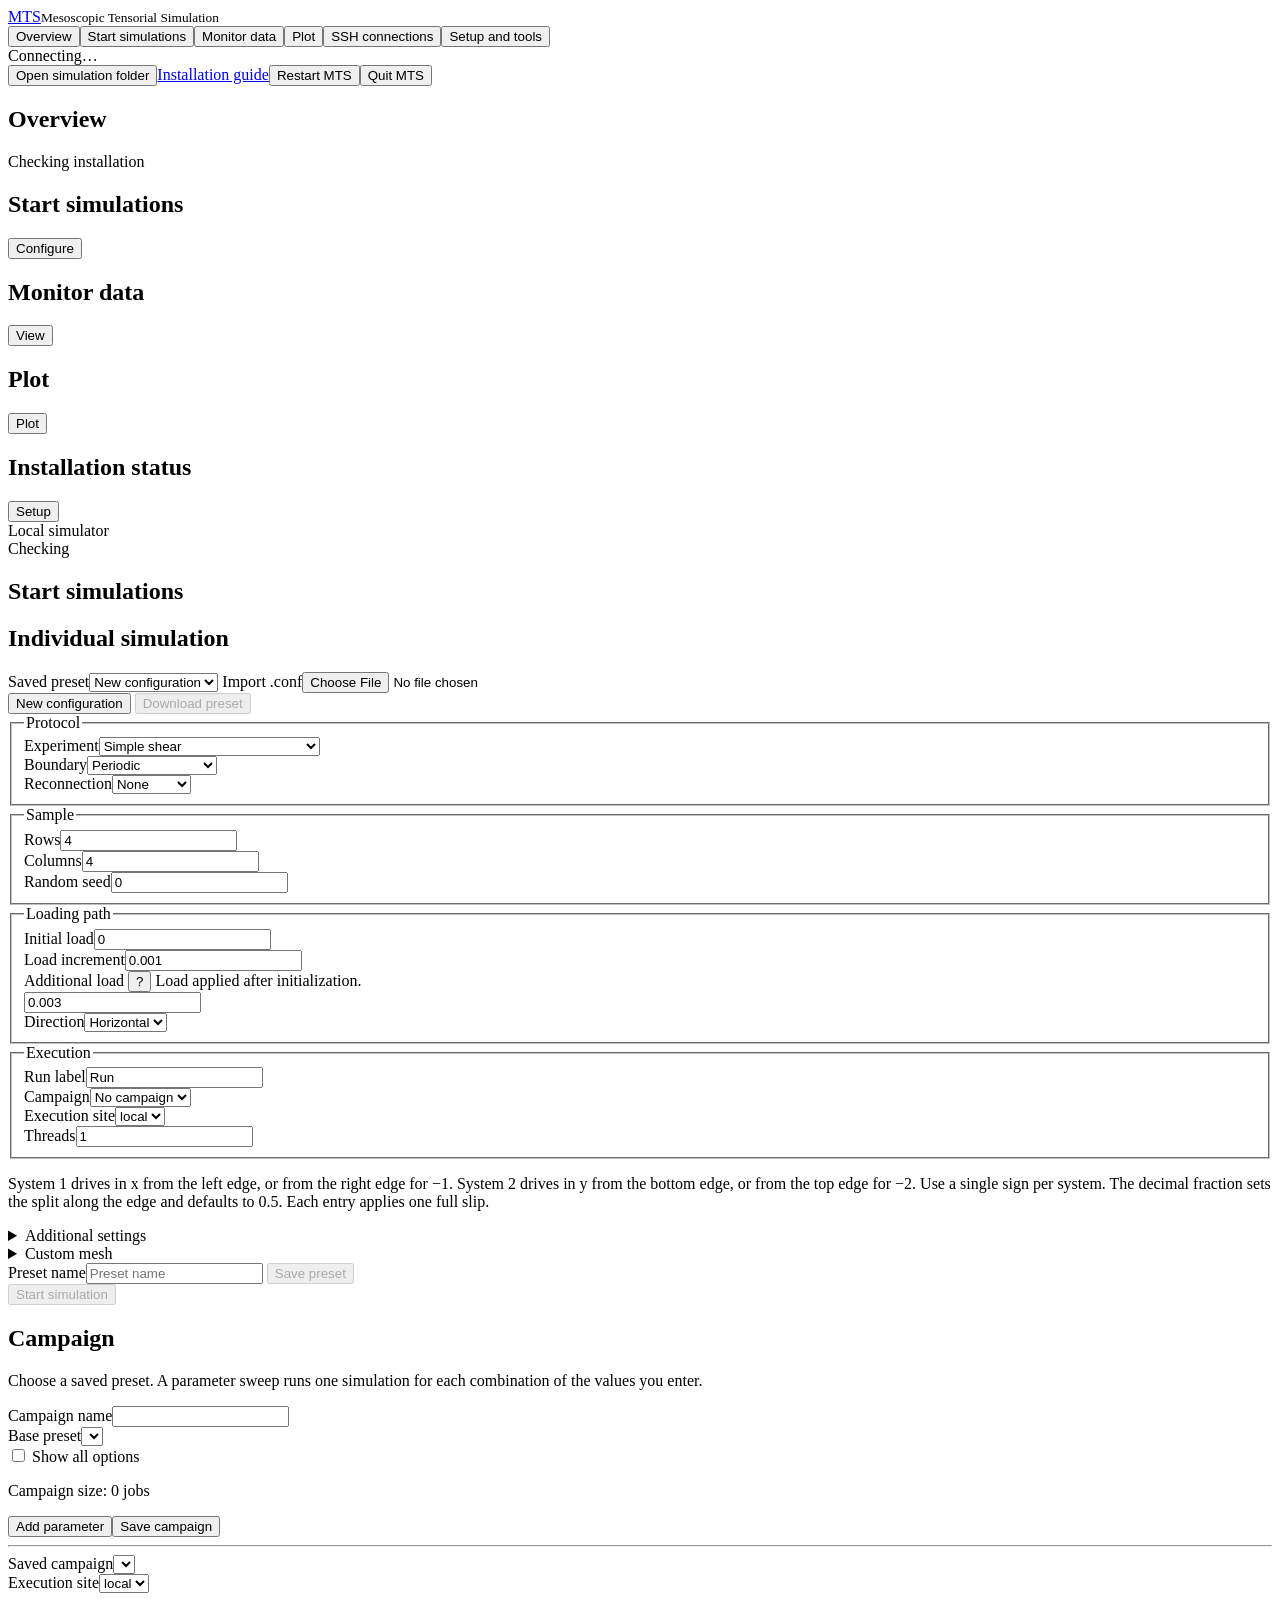
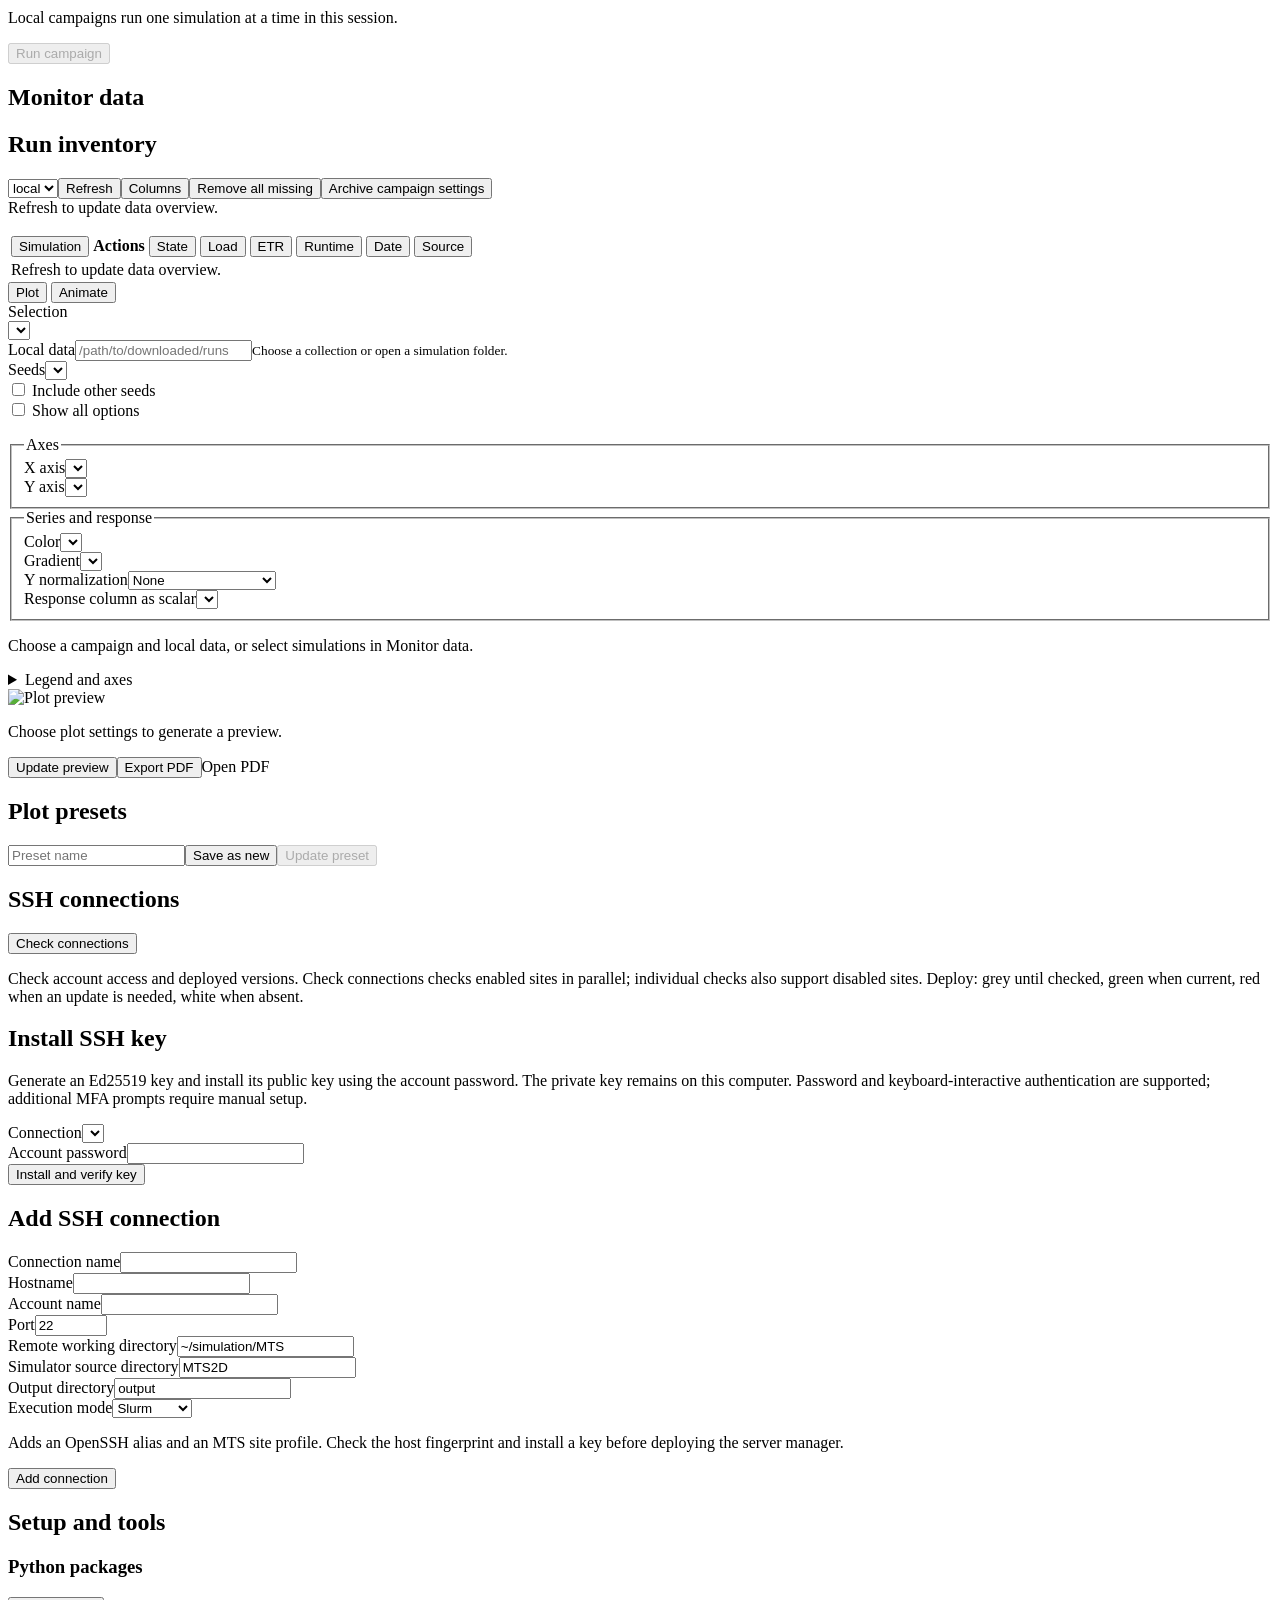
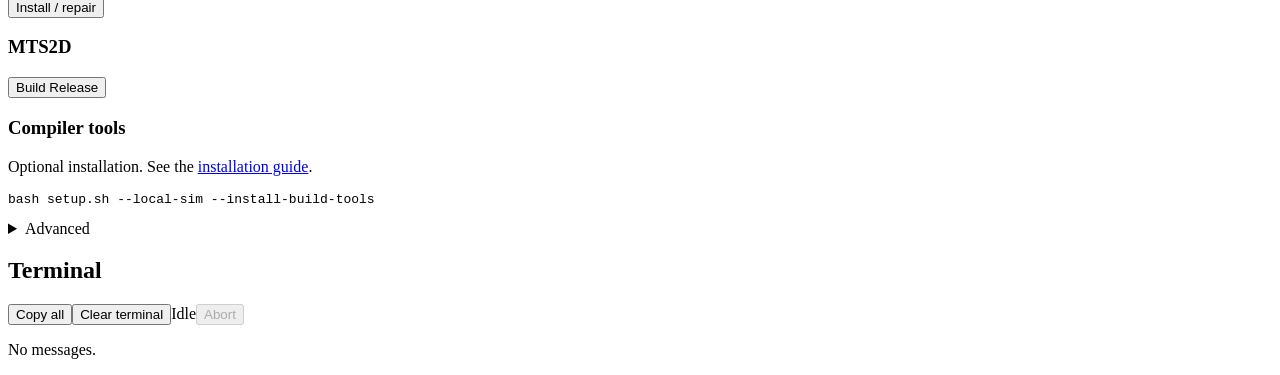
==== commit 5c16f7b1: "better crash recovery and load campaigns" ====
--- a/MTS_GUI/static/index.html
+++ b/MTS_GUI/static/index.html
@@ -1,6 +1,6 @@
 <!doctype html>
 <html lang="en">
-<head><meta charset="utf-8"><meta name="viewport" content="width=device-width,initial-scale=1"><title>MTS</title><link rel="stylesheet" href="/style.css"><script src="/opacity_curve.js" defer></script><script src="/custom_mesh.js" defer></script><script src="/app.js" defer></script></head>
+<head><meta charset="utf-8"><meta name="viewport" content="width=device-width,initial-scale=1"><title>MTS</title><link rel="stylesheet" href="/style.css"><script src="/opacity_curve.js" defer></script><script src="/custom_mesh.js" defer></script><script type="module" src="/app.js"></script></head>
 <body><div class="app">
 <aside class="sidebar"><a class="wordmark" href="/">MTS</a><small>Mesoscopic Tensorial Simulation</small>
 <nav aria-label="Workspace"><button class="active" data-view="overview">Overview</button><button data-view="start">Start simulations</button><button data-view="monitor">Monitor data</button><button data-view="plot">Plot</button><button data-view="ssh">SSH connections</button><button data-view="setup">Setup and tools</button></nav>
@@ -66,6 +66,7 @@
 </div></fieldset>
 <fieldset class="settings-group"><legend>Execution</legend><div class="fields">
 <div class="field"><label for="run-label">Run label</label><input id="run-label" value="Run" required maxlength="120" pattern="[A-Za-z0-9][A-Za-z0-9_.\-]*"></div>
+<div class="field fresh-run-only"><label for="run-campaign">Campaign</label><select id="run-campaign"><option value="">No campaign</option></select></div>
 <div class="field fresh-run-only"><label for="run-site">Execution site</label><select id="run-site" class="sites"><option>local</option></select></div>
 <div class="field"><label for="run-threads">Threads</label><input id="run-threads" type="number" min="1" step="1" value="1" required></div>
 </div></fieldset>
@@ -141,16 +142,17 @@
 <label class="field check"><input id="campaign-show-all" type="checkbox"> Show all options</label>
 <div id="campaign-axes"></div>
 <p class="notice warning" id="campaign-vtu-warning" role="status" hidden>Running many simulations with VTU files takes a lot of storage. If you do not need to visualize the mesh, consider disabling VTU writing.</p>
+<p id="campaign-size" class="muted" role="status">Campaign size: 0 jobs</p>
 <div class="inline-fields wrap"><button id="campaign-add-axis" type="button">Add parameter</button><button id="campaign-save" type="submit">Save campaign</button></div>
 <hr>
-<div class="fields">
+<div class="fields packed">
 <div class="field"><label for="campaign-saved">Saved campaign</label><select id="campaign-saved"></select></div>
 <div class="field"><label for="campaign-site">Execution site</label><select id="campaign-site" class="sites"><option>local</option></select></div>
 </div>
 <p class="muted">Local campaigns run one simulation at a time in this session.</p>
 <button class="primary" id="campaign-run" type="button" disabled>Run campaign</button>
 </form>
-<template id="campaign-axis"><fieldset class="settings-group settings-item" aria-label="Sweep parameter"><div class="fields row">
+<template id="campaign-axis"><fieldset class="settings-group settings-item" aria-label="Sweep parameter"><div class="campaign-axis-row">
 <label class="field">Parameter<select data-axis="parameter"></select></label>
 <label class="field">Sampling<select data-axis="mode"><option value="linear">Linear</option><option value="log">Logarithmic</option><option value="custom">Custom</option></select></label>
 <label class="field" data-range><span>Start</span><input data-axis="start" type="number" step="any" value="0"></label>
@@ -161,12 +163,21 @@
 </div></fieldset></template>
 </section>
 <section class="view" id="monitor"><div class="intro"><h1>Monitor data</h1></div>
-<article class="card" id="jobs-card"><div class="section-row"><h2>Run inventory</h2><div class="inline-fields"><select id="jobs-site" aria-label="Server or campaign"><option value="site:local">local</option></select><button class="small" id="refresh-jobs">Refresh</button><button class="small hidden" id="remove-missing" type="button">Remove all missing</button><button class="small hidden" id="archive-campaign">Archive campaign settings</button></div></div><div id="inventory-updated" class="muted" role="status">Refresh to update data overview.</div><p id="inventory-coverage" class="muted"></p><div class="table-wrap"><table><thead><tr><th scope="col"><button class="inventory-sort" data-sort="simulation" type="button">Simulation</button></th><th scope="col">Actions</th><th scope="col"><button class="inventory-sort" data-sort="state" type="button">State</button></th><th scope="col" class="inventory-load"><button class="inventory-sort" data-sort="load" type="button">Load</button></th><th scope="col" class="inventory-date" aria-sort="descending"><button class="inventory-sort" data-sort="date" type="button">Date</button></th><th scope="col" class="inventory-source"><button class="inventory-sort" data-sort="source" type="button">Source</button></th></tr></thead><tbody id="jobs"><tr><td colspan="6" class="empty">Refresh to update data overview.</td></tr></tbody></table></div><div id="inventory-notice" role="status"></div></article></section>
+<article class="card" id="jobs-card"><div class="section-row"><h2>Run inventory</h2><div class="inline-fields"><select id="jobs-site" aria-label="Server or campaign"><option value="site:local">local</option></select><button class="small" id="refresh-jobs">Refresh</button><button class="small" id="inventory-columns" type="button" aria-controls="inventory-column-menu" aria-expanded="false">Columns</button><button class="small hidden" id="remove-missing" type="button">Remove all missing</button><button class="small hidden" id="archive-campaign">Archive campaign settings</button></div></div><div id="inventory-updated" class="muted" role="status">Refresh to update data overview.</div><p id="inventory-coverage" class="muted"></p><div class="table-wrap"><table><thead><tr id="inventory-header">
+<th scope="col" data-column="simulation"><button class="inventory-sort" data-sort="simulation" type="button">Simulation</button></th>
+<th scope="col" data-column="actions">Actions</th>
+<th scope="col" data-column="state"><button class="inventory-sort" data-sort="state" type="button">State</button></th>
+<th scope="col" data-column="load"><button class="inventory-sort" data-sort="load" type="button">Load</button></th>
+<th scope="col" data-column="etr" title="Last recorded estimated time remaining"><button class="inventory-sort" data-sort="etr" type="button">ETR</button></th>
+<th scope="col" data-column="runtime" title="Last recorded simulation runtime"><button class="inventory-sort" data-sort="runtime" type="button">Runtime</button></th>
+<th scope="col" data-column="date" aria-sort="descending"><button class="inventory-sort" data-sort="date" type="button">Date</button></th>
+<th scope="col" data-column="source"><button class="inventory-sort" data-sort="source" type="button">Source</button></th>
+</tr></thead><tbody id="jobs"><tr><td colspan="8" class="empty">Refresh to update data overview.</td></tr></tbody></table></div><div id="inventory-notice" role="status"></div></article></section>
 <section class="view" id="plot"><div class="intro"><div class="view-tabs" role="tablist" aria-label="Visualization">
 <button id="plot-tab" type="button" role="tab" aria-selected="true" aria-controls="plot-panel">Plot</button>
 <button id="animate-tab" type="button" role="tab" aria-selected="false" aria-controls="animate-panel" tabindex="-1">Animate</button>
 </div></div><form class="card" id="plot-form"><div class="fields">
-<div class="field"><label for="plot-campaign">Selection</label><select id="plot-campaign" required></select></div>
+<div class="field"><label for="plot-campaign">Selection</label><div class="inline-fields plot-selection"><select id="plot-campaign" required></select><button id="plot-csv-refresh" class="small danger" type="button" title="Current csv data is outdated. Click to download the latest csv data." hidden>Refresh</button></div></div>
 <div class="field"><label for="plot-data">Local data</label><input id="plot-data" list="data-folders" placeholder="/path/to/downloaded/runs" required><datalist id="data-folders"></datalist><small>Choose a collection or open a simulation folder.</small></div>
 <div class="field" id="plot-seed-field"><label for="plot-seed">Seeds</label><select id="plot-seed"></select></div>
 </div><label id="plot-other-seeds-field" class="plot-show-all hidden"><input id="plot-other-seeds" type="checkbox"> Include other seeds</label>
@@ -315,7 +326,7 @@
 </details></div>
 <div class="setup-item"><div><details id="slurm-control"><summary>SLURM control</summary>
 <p>Build a command for queued MTS jobs. Review matches before execution. Running jobs are excluded.</p>
-<div class="fields"><div class="field"><label for="slurm-site">On</label><select id="slurm-site"><option value="*">All Slurm sites</option></select></div>
+<div class="fields"><div class="field"><label for="slurm-site">Execution profile</label><select id="slurm-site"><option value="*">All Slurm profiles</option></select></div>
 <div class="field"><label for="slurm-match">Match criteria</label><select id="slurm-match"><option value="all">All criteria</option><option value="any">Any criterion</option></select></div>
 <div class="field"><label for="slurm-action">Action</label><select id="slurm-action"></select></div></div>
 <div id="slurm-criteria"></div><button id="slurm-add-criterion" type="button" class="small">Add criterion</button>
@@ -331,7 +342,7 @@
 <p>Configuration hashes locate folders from their original settings. Each folder contains its configuration. Campaign metadata supplies descriptions of missing settings without changing hashes.</p>
 <p>MTS2D starts directly from its prepared folder. With --resume it selects a completed checkpoint and recovers output. A run-directory lock prevents concurrent writes. Chained allocations use explicit scheduler dependencies.</p>
 <p>Retained binaries are shared between jobs. Campaign metadata records their paths and local archival copies. Update MTS on servers transfers the manager, campaigns and source; queued direct commands continue using their saved binary.</p>
-<p>Scheduler state describes allocations; macro data and termination.json describe scientific progress and completion. Refresh updates cached inventories. Hard reset inventory rereads output without deleting it.</p>
+<p>Scheduler state describes allocations. Macro data and termination.json describe scientific progress and completion. For remote sites, Refresh retrieves a newer inventory or starts a scan. If a scan starts, click Refresh again to retrieve the completed inventory.</p>
 <p>The October 2026 benchmark retains its original Eigen binary and historical worker commands.</p>
 </details></template>
 <dialog id="operation-warning" aria-labelledby="operation-warning-title" aria-describedby="operation-warning-message">
@@ -365,6 +376,7 @@
 </div>
 </form>
 </dialog>
+<div id="inventory-column-menu" popover aria-label="Inventory columns"></div>
 <div id="run-more-menu" popover aria-label="More run actions">
 <button id="run-more-template" class="small" type="button">Use as template</button>
 <button id="run-more-resume" class="small" type="button">Resume</button>
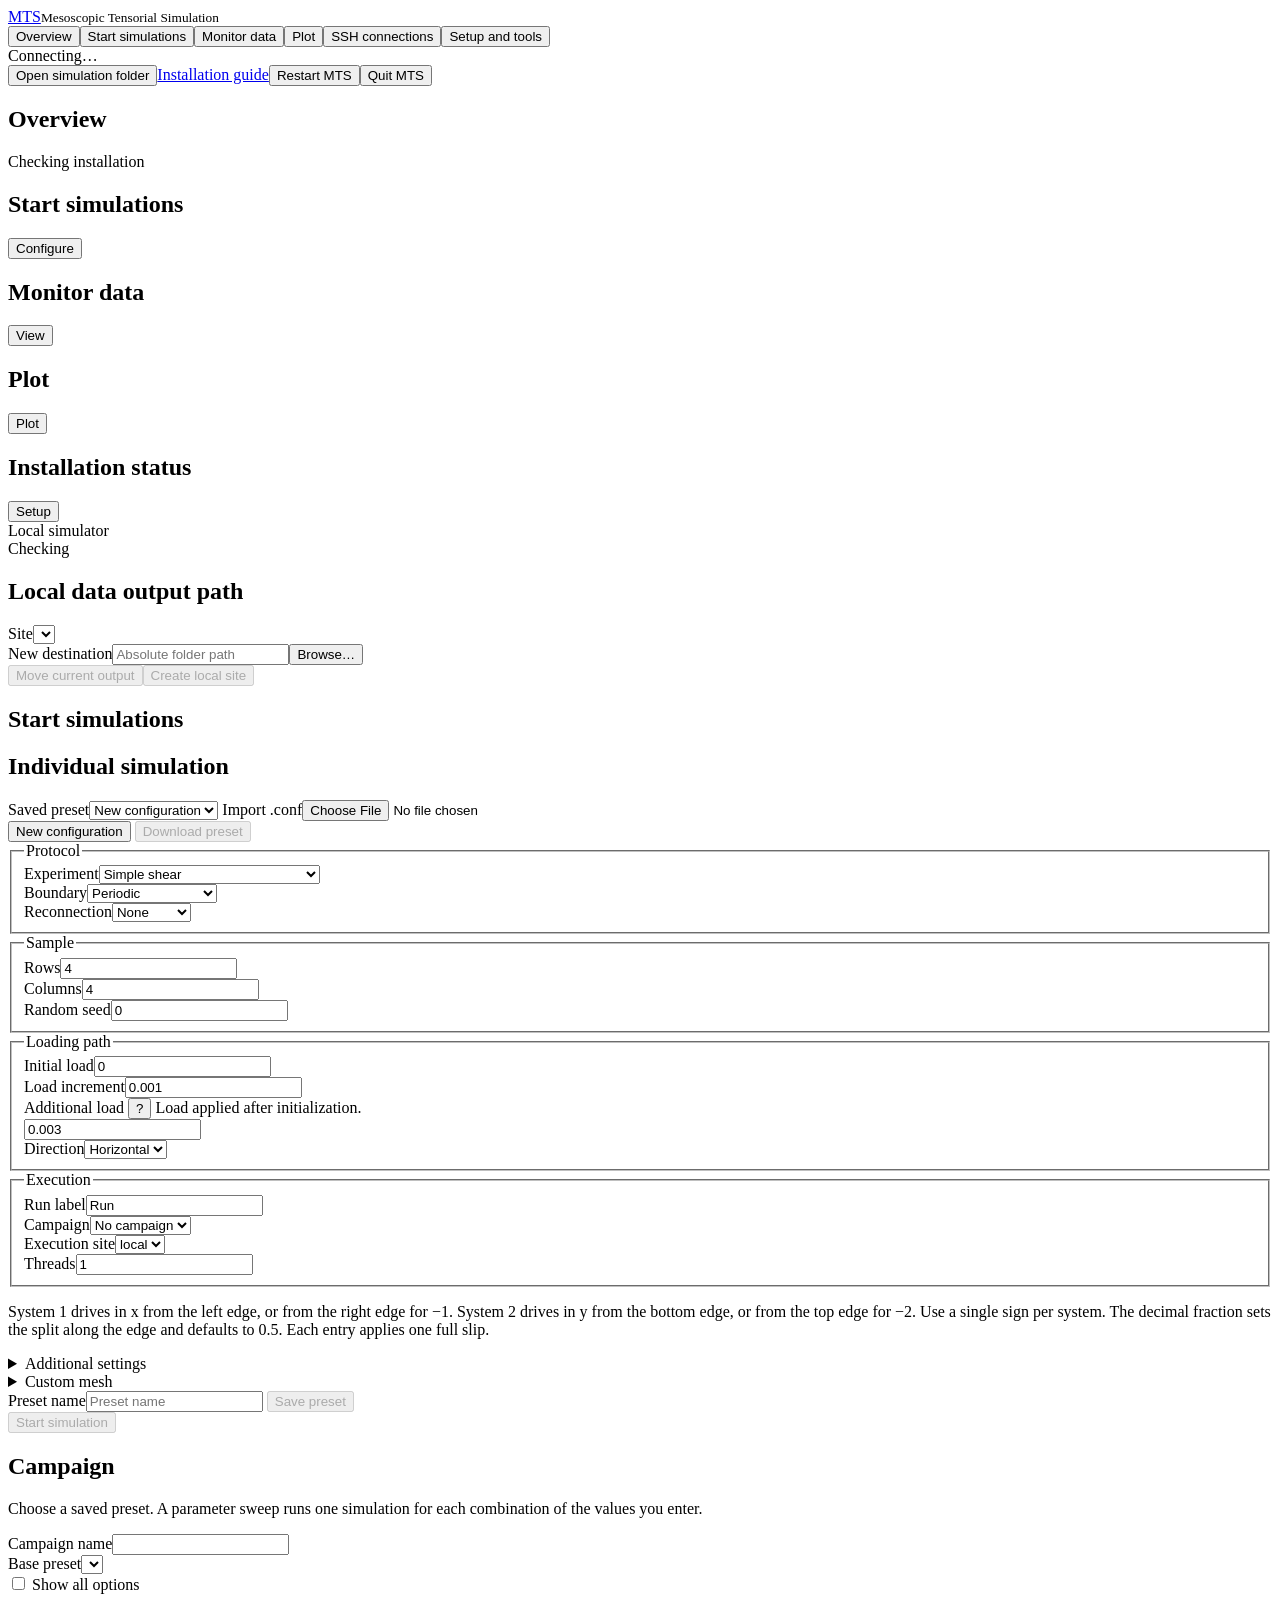
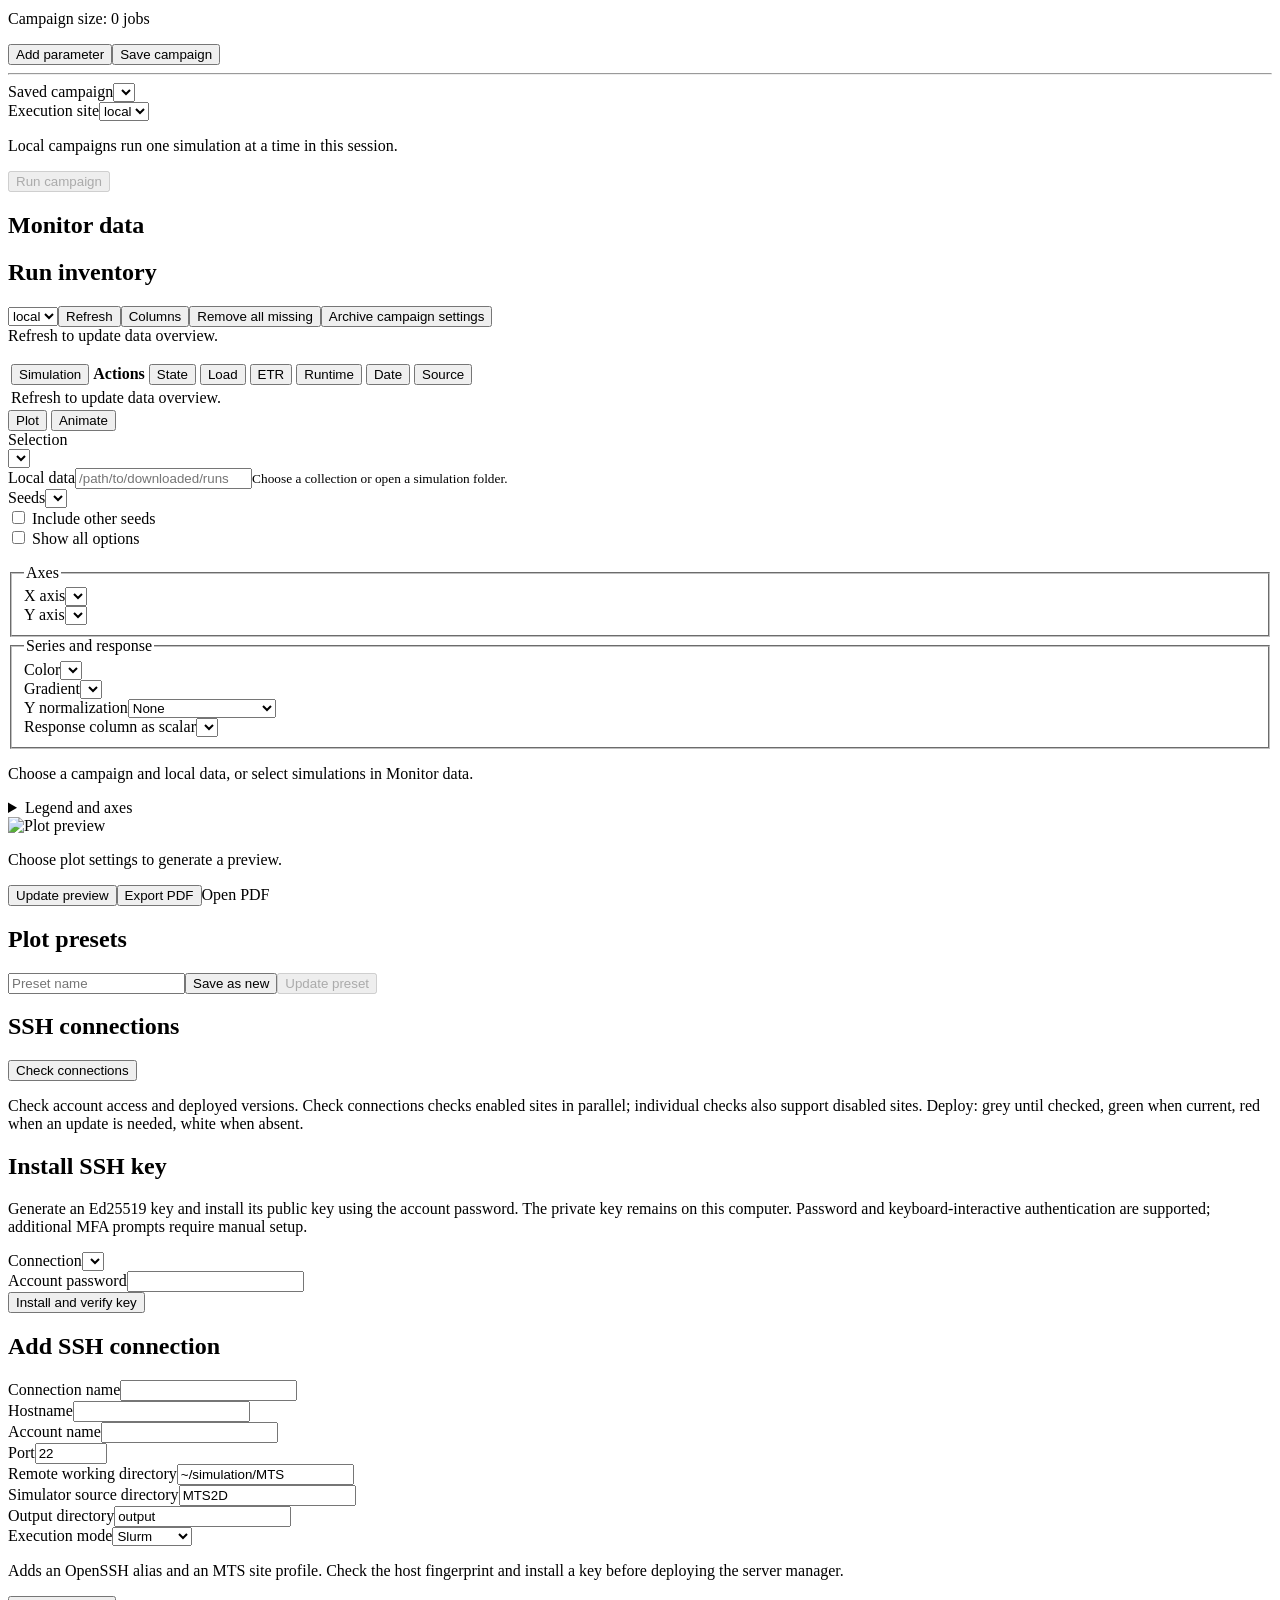
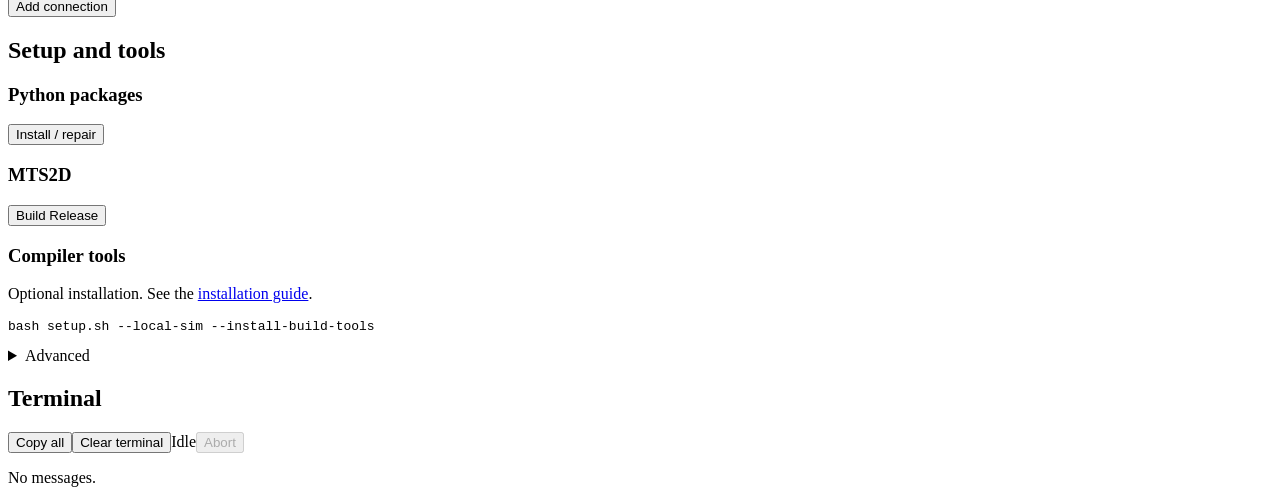
==== commit c1039c98: "move data output, and new two phase energy potential" ====
--- a/MTS_GUI/static/index.html
+++ b/MTS_GUI/static/index.html
@@ -9,7 +9,12 @@
 <div class="workspace-layout"><div class="content"><section class="view active" id="overview"><div class="intro"><h1>Overview</h1><span class="badge" id="ready-badge">Checking installation</span></div>
 <div class="grid three"><article class="card start-card"><h2>Start simulations</h2><button class="primary" data-view="start">Configure</button></article><article class="card start-card"><h2>Monitor data</h2><button data-view="monitor">View</button></article><article class="card start-card"><h2>Plot</h2><button data-view="plot">Plot</button></article></div>
 <article class="card readiness"><div class="section-row"><h2>Installation status</h2><button class="small" data-view="setup">Setup</button></div><div id="readiness-list"></div>
-<div class="readiness-row"><span>Local simulator</span><div class="inline-fields wrap"><span class="badge" id="overview-build-status">Checking</span><button class="small" id="overview-build" type="button" hidden disabled>Build Release</button></div></div></article></section>
+<div class="readiness-row"><span>Local simulator</span><div class="inline-fields wrap"><span class="badge" id="overview-build-status">Checking</span><button class="small" id="overview-build" type="button" hidden disabled>Build Release</button></div></div></article>
+<article class="card" id="local-output"><h2>Local data output path</h2>
+<div class="inline-fields wrap"><label for="local-output-site">Site</label><select id="local-output-site"></select><span class="path" id="local-output-current"></span></div>
+<div class="inline-fields wrap local-output-destination"><label for="local-output-destination">New destination</label><input id="local-output-destination" placeholder="Absolute folder path"><button id="local-output-browse" type="button" class="small">Browse…</button></div>
+<div class="inline-fields wrap"><button id="local-output-move" type="button" disabled>Move current output</button><button id="local-output-create" type="button" disabled>Create local site</button></div>
+<p id="local-output-status" role="status" class="muted"></p></article></section>
 <section class="view" id="start"><div class="intro"><h1>Start simulations</h1></div>
 <form class="card" id="run-form">
 <h2>Individual simulation</h2>
@@ -37,6 +42,7 @@
 <div class="field"><label for="run-reconnection">Reconnection</label><select id="run-reconnection"><option value="none">None</option><option value="edgeFlip">Edge flip</option><option value="delaunay">Delaunay</option></select></div>
 </div></fieldset>
 <p class="notice warning" id="run-triangular-reconnection-warning" role="status" hidden>T is unreliable for deformation history after triangular reconnection.</p>
+<p class="notice warning" id="run-two-phase-warning" role="status" hidden><strong>Scientific issues</strong> — Conti2Phase is experimental. Interpret the elastoplastic decomposition and deformation history T with caution.</p>
 <fieldset id="run-edge-settings" class="settings-group fresh-run-only" hidden><legend>Edge constraints</legend>
 <div class="fields packed">
 <label class="field">Driven edge<select id="run-driven-edge"><option value="top">Top</option><option value="bottom">Bottom</option><option value="left">Left</option><option value="right">Right</option></select></label>
@@ -89,7 +95,7 @@
 <div class="field"><label for="run-vtu-rate">VTU files per unit load</label><input id="run-vtu-rate" type="number" min="0" step="any" value="30" required></div>
 <label class="field check"><input id="run-log-minimization" type="checkbox"> Log during minimization</label>
 <div class="field"><label for="run-minimizer">Minimizer</label><select id="run-minimizer"><option value="LBFGS">L-BFGS</option><option value="CG">Conjugate gradient</option><option value="FIRE">FIRE</option></select></div>
-<div class="field fresh-run-only"><label for="run-energy-function">Energy density function</label><select id="run-energy-function"><option value="contiSquare">contiSquare</option><option value="contiTriangular">contiTriangular</option></select></div>
+<div class="field fresh-run-only"><label for="run-energy-function">Energy density function</label><select id="run-energy-function"><option value="contiSquare">contiSquare</option><option value="contiTriangular">contiTriangular</option><option value="conti2Phase">Conti2Phase (experimental)</option></select></div>
 <div class="field"><label for="run-initial-noise">Initial guess noise</label><input id="run-initial-noise" type="number" min="0" step="any" value="0" required></div>
 </div>
 <div class="field-label"><label for="run-extra">MTS2D key = value settings</label>
@@ -209,6 +215,7 @@
 <div class="plot-presets"><h2>Plot presets</h2><div class="inline-fields wrap"><input id="plot-preset-name" aria-label="Preset name" placeholder="Preset name" maxlength="120"><button id="plot-preset-new" type="button">Save as new</button><button id="plot-preset-update" type="button" disabled>Update preset</button></div><p id="plot-preset-status" class="muted" role="status"></p><div id="plot-presets-list"></div></div>
 </div><div id="animate-panel" role="tabpanel" aria-labelledby="animate-tab" hidden>
 <p id="animate-status" class="muted" role="status"></p>
+<p class="notice warning" id="animate-two-phase-warning" role="status" hidden><strong>Scientific issues</strong> — Conti2Phase is experimental. Interpret the elastoplastic decomposition and deformation history T with caution. Dislocation overlays assume one lattice symmetry.</p>
 <fieldset id="animation-settings" class="settings-group" hidden disabled><legend>Animation</legend>
 <div class="fields groups animation-groups">
 <fieldset class="settings-group"><legend>View</legend><div class="fields">
@@ -376,6 +383,11 @@
 </div>
 </form>
 </dialog>
+<dialog id="local-output-dialog" aria-labelledby="local-output-title"><form id="local-output-form">
+<h2 id="local-output-title"></h2><p id="local-output-summary"></p><ul id="local-output-runs" hidden></ul>
+<label class="field" id="local-output-name-field">New site name<input id="local-output-name" maxlength="40" pattern="[A-Za-z][A-Za-z0-9_\-]*"></label>
+<div class="inline-fields wrap"><button id="local-output-confirm" class="primary" type="submit"></button><button id="local-output-cancel" type="button">Cancel</button></div>
+</form></dialog>
 <div id="inventory-column-menu" popover aria-label="Inventory columns"></div>
 <div id="run-more-menu" popover aria-label="More run actions">
 <button id="run-more-template" class="small" type="button">Use as template</button>
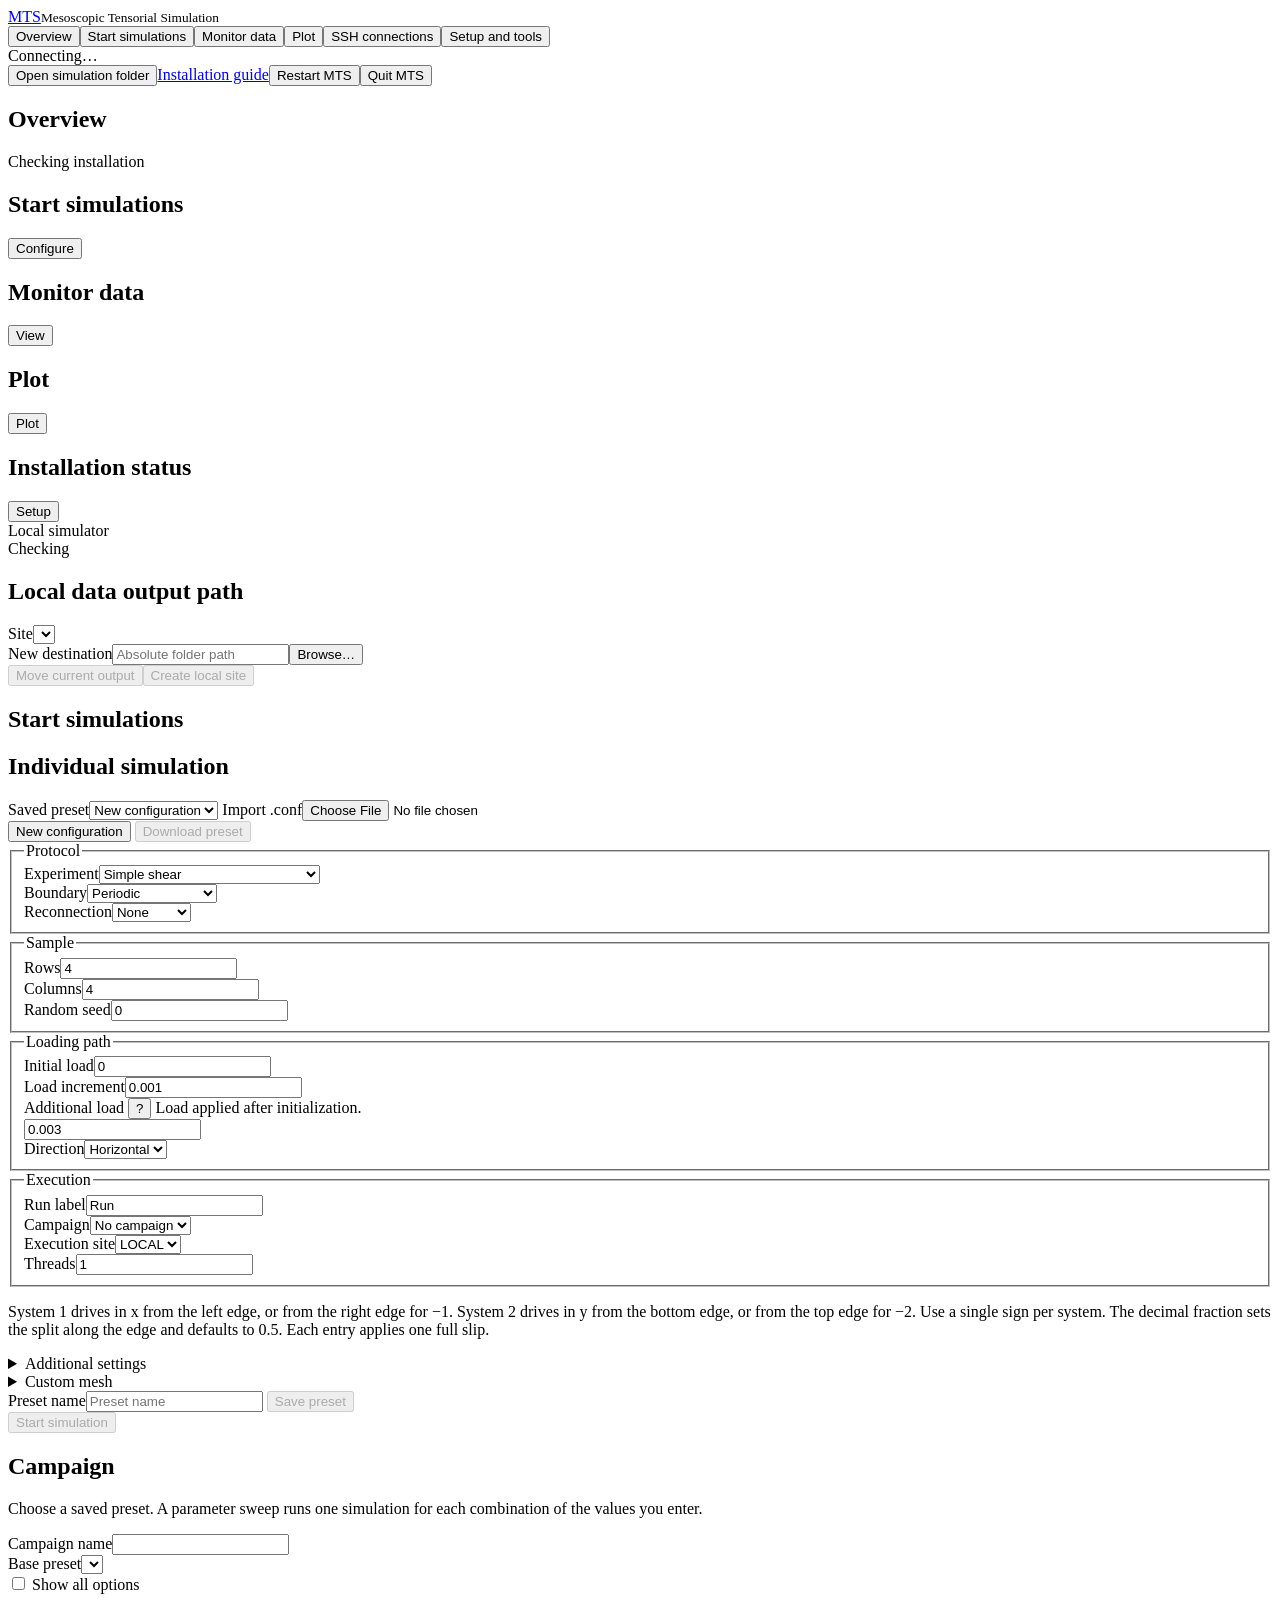
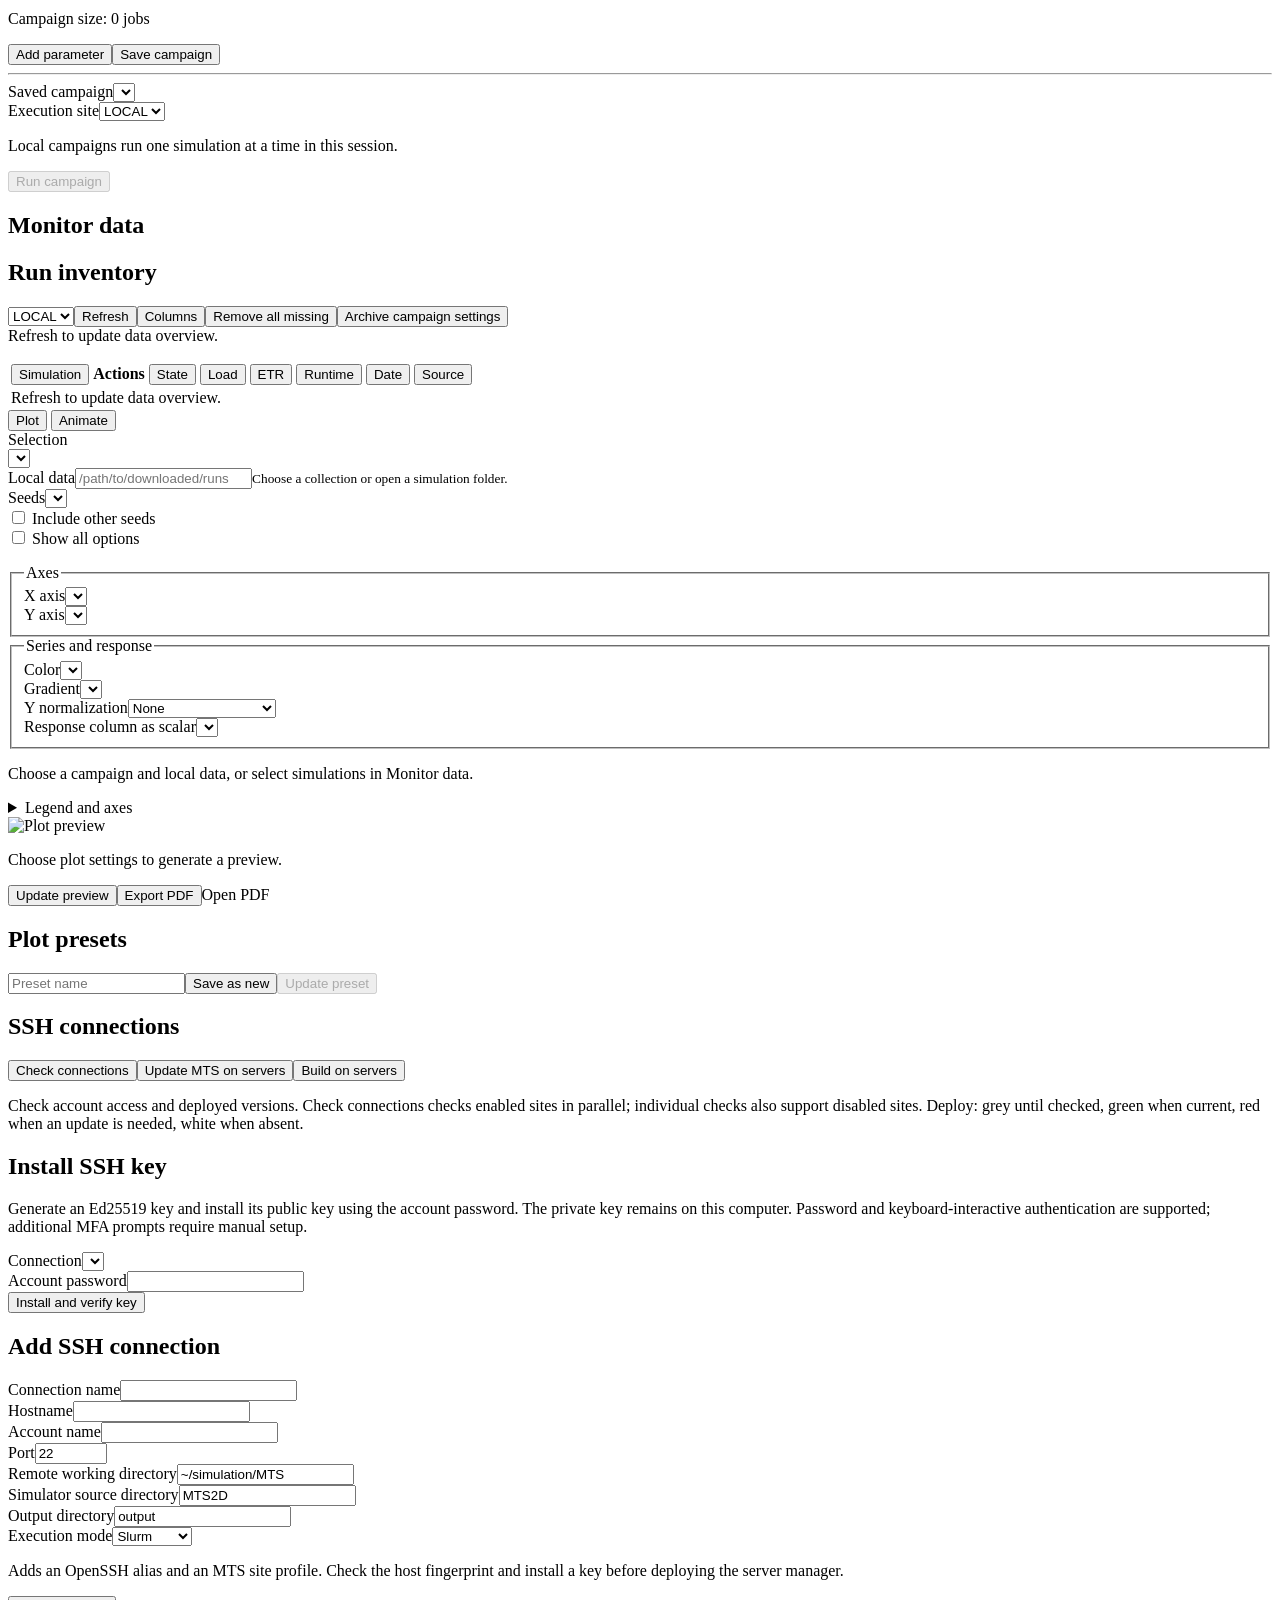
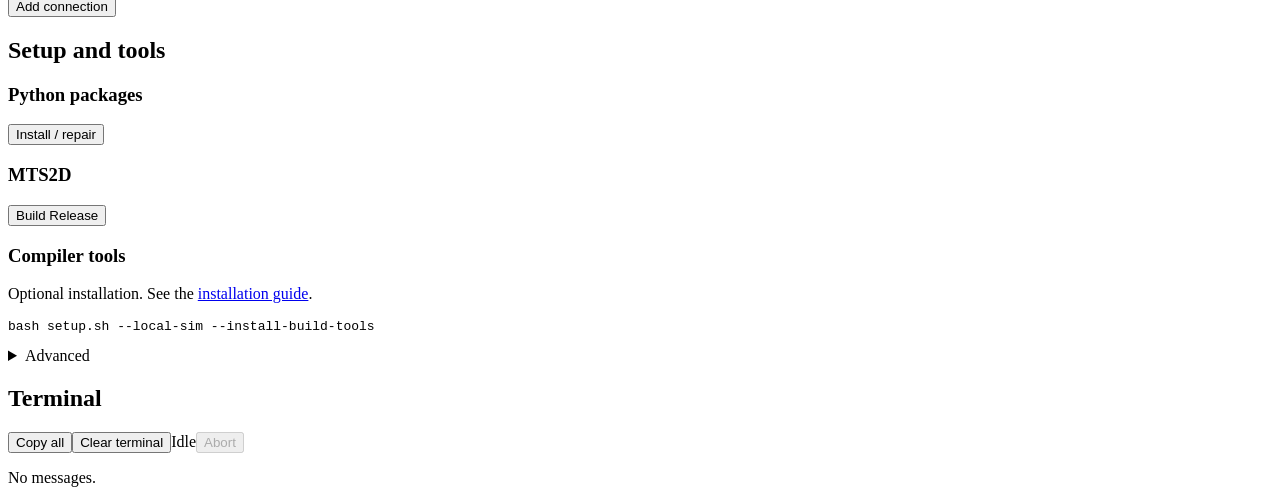
==== commit 10302344: "small improvements" ====
--- a/MTS_GUI/static/index.html
+++ b/MTS_GUI/static/index.html
@@ -42,7 +42,7 @@
 <div class="field"><label for="run-reconnection">Reconnection</label><select id="run-reconnection"><option value="none">None</option><option value="edgeFlip">Edge flip</option><option value="delaunay">Delaunay</option></select></div>
 </div></fieldset>
 <p class="notice warning" id="run-triangular-reconnection-warning" role="status" hidden>T is unreliable for deformation history after triangular reconnection.</p>
-<p class="notice warning" id="run-two-phase-warning" role="status" hidden><strong>Scientific issues</strong> — Conti2Phase is experimental. Interpret the elastoplastic decomposition and deformation history T with caution.</p>
+<p class="notice warning" id="run-two-phase-warning" role="status" hidden><strong>Scientific issues</strong> — Conti2Phase is experimental. Interpret the elastoplastic decomposition and deformation history T with caution. <span id="run-conti-well-warning" hidden>The beta override sets unequal square and triangular well energies.</span></p>
 <fieldset id="run-edge-settings" class="settings-group fresh-run-only" hidden><legend>Edge constraints</legend>
 <div class="fields packed">
 <label class="field">Driven edge<select id="run-driven-edge"><option value="top">Top</option><option value="bottom">Bottom</option><option value="left">Left</option><option value="right">Right</option></select></label>
@@ -73,7 +73,7 @@
 <fieldset class="settings-group"><legend>Execution</legend><div class="fields">
 <div class="field"><label for="run-label">Run label</label><input id="run-label" value="Run" required maxlength="120" pattern="[A-Za-z0-9][A-Za-z0-9_.\-]*"></div>
 <div class="field fresh-run-only"><label for="run-campaign">Campaign</label><select id="run-campaign"><option value="">No campaign</option></select></div>
-<div class="field fresh-run-only"><label for="run-site">Execution site</label><select id="run-site" class="sites"><option>local</option></select></div>
+<div class="field fresh-run-only"><label for="run-site">Execution site</label><select id="run-site" class="sites"><option value="local">LOCAL</option></select></div>
 <div class="field"><label for="run-threads">Threads</label><input id="run-threads" type="number" min="1" step="1" value="1" required></div>
 </div></fieldset>
 </div>
@@ -95,7 +95,9 @@
 <div class="field"><label for="run-vtu-rate">VTU files per unit load</label><input id="run-vtu-rate" type="number" min="0" step="any" value="30" required></div>
 <label class="field check"><input id="run-log-minimization" type="checkbox"> Log during minimization</label>
 <div class="field"><label for="run-minimizer">Minimizer</label><select id="run-minimizer"><option value="LBFGS">L-BFGS</option><option value="CG">Conjugate gradient</option><option value="FIRE">FIRE</option></select></div>
-<div class="field fresh-run-only"><label for="run-energy-function">Energy density function</label><select id="run-energy-function"><option value="contiSquare">contiSquare</option><option value="contiTriangular">contiTriangular</option><option value="conti2Phase">Conti2Phase (experimental)</option></select></div>
+<div class="field fresh-run-only"><label for="run-energy-function">Energy density function</label><select id="run-energy-function"><option value="contiSquare">contiSquare</option><option value="contiTriangular">contiTriangular</option><option value="triangularCubic">triangularCubic</option><option value="conti2Phase">Conti2Phase (experimental)</option></select></div>
+<div class="field fresh-run-only"><label for="run-conti-beta">Conti β (0 = preset)</label><input id="run-conti-beta" type="number" step="any" value="0" required></div>
+<div class="field fresh-run-only"><label for="run-conti-kappa">Bulk coefficient κ (0 = default)</label><input id="run-conti-kappa" type="number" min="0" step="any" value="0" required></div>
 <div class="field"><label for="run-initial-noise">Initial guess noise</label><input id="run-initial-noise" type="number" min="0" step="any" value="0" required></div>
 </div>
 <div class="field-label"><label for="run-extra">MTS2D key = value settings</label>
@@ -149,27 +151,30 @@
 <div id="campaign-axes"></div>
 <p class="notice warning" id="campaign-vtu-warning" role="status" hidden>Running many simulations with VTU files takes a lot of storage. If you do not need to visualize the mesh, consider disabling VTU writing.</p>
 <p id="campaign-size" class="muted" role="status">Campaign size: 0 jobs</p>
+<p id="campaign-save-problem" class="notice error" role="status" hidden></p>
 <div class="inline-fields wrap"><button id="campaign-add-axis" type="button">Add parameter</button><button id="campaign-save" type="submit">Save campaign</button></div>
 <hr>
 <div class="fields packed">
 <div class="field"><label for="campaign-saved">Saved campaign</label><select id="campaign-saved"></select></div>
-<div class="field"><label for="campaign-site">Execution site</label><select id="campaign-site" class="sites"><option>local</option></select></div>
+<div class="field"><label for="campaign-site">Execution site</label><select id="campaign-site" class="sites"><option value="local">LOCAL</option></select></div>
 </div>
 <p class="muted">Local campaigns run one simulation at a time in this session.</p>
+<p id="campaign-run-problem" class="notice" role="status" hidden></p>
 <button class="primary" id="campaign-run" type="button" disabled>Run campaign</button>
+<button id="campaign-recheck" type="button" hidden>Check again</button>
 </form>
 <template id="campaign-axis"><fieldset class="settings-group settings-item" aria-label="Sweep parameter"><div class="campaign-axis-row">
 <label class="field">Parameter<select data-axis="parameter"></select></label>
 <label class="field">Sampling<select data-axis="mode"><option value="linear">Linear</option><option value="log">Logarithmic</option><option value="custom">Custom</option></select></label>
 <label class="field" data-range><span>Start</span><input data-axis="start" type="number" step="any" value="0"></label>
 <label class="field" data-range><span>Stop</span><input data-axis="stop" type="number" step="any" value="1"></label>
-<label class="field" data-range><span>Count</span><input data-axis="count" type="number" min="2" max="1000" value="2"></label>
+<label class="field" data-range><span>Count</span><input data-axis="count" type="number" min="1" max="1000" value="2"></label>
 <label class="field" data-custom>Values<textarea data-axis="values" rows="2"></textarea><small data-axis-hint></small></label>
 <button class="small" data-remove type="button" aria-label="Remove parameter">Remove</button>
 </div></fieldset></template>
 </section>
 <section class="view" id="monitor"><div class="intro"><h1>Monitor data</h1></div>
-<article class="card" id="jobs-card"><div class="section-row"><h2>Run inventory</h2><div class="inline-fields"><select id="jobs-site" aria-label="Server or campaign"><option value="site:local">local</option></select><button class="small" id="refresh-jobs">Refresh</button><button class="small" id="inventory-columns" type="button" aria-controls="inventory-column-menu" aria-expanded="false">Columns</button><button class="small hidden" id="remove-missing" type="button">Remove all missing</button><button class="small hidden" id="archive-campaign">Archive campaign settings</button></div></div><div id="inventory-updated" class="muted" role="status">Refresh to update data overview.</div><p id="inventory-coverage" class="muted"></p><div class="table-wrap"><table><thead><tr id="inventory-header">
+<article class="card" id="jobs-card"><div class="section-row"><h2>Run inventory</h2><div class="inline-fields"><select id="jobs-site" aria-label="Server or campaign"><option value="site:local">LOCAL</option></select><button class="small" id="refresh-jobs">Refresh</button><button class="small" id="inventory-columns" type="button" aria-controls="inventory-column-menu" aria-expanded="false">Columns</button><button class="small hidden" id="remove-missing" type="button">Remove all missing</button><button class="small hidden" id="archive-campaign">Archive campaign settings</button></div></div><div id="inventory-updated" class="muted" role="status">Refresh to update data overview.</div><p id="inventory-coverage" class="muted"></p><div class="table-wrap"><table><thead><tr id="inventory-header">
 <th scope="col" data-column="simulation"><button class="inventory-sort" data-sort="simulation" type="button">Simulation</button></th>
 <th scope="col" data-column="actions">Actions</th>
 <th scope="col" data-column="state"><button class="inventory-sort" data-sort="state" type="button">State</button></th>
@@ -219,7 +224,11 @@
 <fieldset id="animation-settings" class="settings-group" hidden disabled><legend>Animation</legend>
 <div class="fields groups animation-groups">
 <fieldset class="settings-group"><legend>View</legend><div class="fields">
-<div class="field"><label for="animate-kind">View</label><select id="animate-kind"><option value="energy">Energy</option><option value="stress">Stress</option><option value="none">None</option><option value="shear">Integer shear</option><option value="matrix">Matrix components</option><option value="disk">Poincaré disk</option></select></div>
+<div class="field">
+<div class="inline-fields"><button id="animate-show-all" class="small" type="button" aria-expanded="false" aria-controls="animate-kind">Show all options</button></div>
+<label for="animate-kind">Field</label><select id="animate-kind"><option value="energy">Energy</option><option value="stress">Stress</option><option value="none">None</option><option value="shear">Integer shear</option><option value="matrix">Matrix components</option><option value="disk">Poincaré disk</option><option value="lattice_angle">Reduced lattice angle</option></select>
+<small id="animate-field-status" role="status"></small>
+</div>
 <div class="field" id="animate-stress-component-field" hidden><label for="animate-stress-component">Cauchy stress component</label><select id="animate-stress-component"><option value="12">xy</option><option value="11">xx</option><option value="22">yy</option></select></div>
 <div class="field" id="animate-matrix-field" hidden><label for="animate-matrix">Matrix</label><select id="animate-matrix"><option value="T">Total deformation T</option><option value="T_p">Plastic history Tₚ</option><option value="F_E">Elastic deformation Fₑ</option><option value="F_P">Plastic deformation Fₚ</option><option value="F">Deformation gradient F</option></select></div>
 <div class="field" id="animate-tiling-field"><label for="animate-tiling">Tiling</label><select id="animate-tiling"><option value="tile">Tile fixed viewport</option><option value="cell">Single sample</option></select></div>
@@ -250,13 +259,15 @@
 </div></div>
 </fieldset>
 <fieldset id="animate-colouring" class="settings-group"><legend>Mesh colouring</legend>
+<label class="plot-show-all"><input id="animate-symmetric" type="checkbox"> Symmetric colour limits</label>
 <div class="fields">
 <div class="field" id="animate-heatmap-field"><label for="animate-heatmap">Heatmap</label><select id="animate-heatmap"><option value="coolwarm">Coolwarm</option><option value="inferno">Inferno</option><option value="viridis">Viridis</option><option value="magma">Magma</option></select></div>
+<div class="field" id="animate-energy-min-field"><label for="animate-energy-min">Lower colour limit</label><input id="animate-energy-min" type="number" step="any" value="0" placeholder="From data"></div>
+<div class="field" id="animate-colour-min-field" hidden><label for="animate-colour-min">Lower colour limit</label><input id="animate-colour-min" type="number" step="any" placeholder="From data"></div>
 <div class="field" id="animate-limit-field"><label for="animate-limit" id="animate-limit-label">Colour limit</label><input id="animate-limit" type="number" step="any" placeholder="From data"></div>
-<div class="field" id="animate-stress-limit-field" hidden><label for="animate-stress-limit">Stress limit (±)</label><input id="animate-stress-limit" type="number" min="0" step="any" placeholder="From data"></div>
-<div class="field" id="animate-energy-min-field"><label for="animate-energy-min">Lower energy limit</label><input id="animate-energy-min" type="number" step="any" value="0" placeholder="From data"></div>
-</div>
-<label class="plot-show-all"><input id="animate-range-from-last-frame" type="checkbox" checked> Range from last frame</label>
+<div class="field" id="animate-stress-limit-field" hidden><label for="animate-stress-limit" id="animate-stress-limit-label">Colour limit (±)</label><input id="animate-stress-limit" type="number" min="0" step="any" placeholder="From data"></div>
+</div>
+<label id="animate-range-from-last-frame-field" class="plot-show-all"><input id="animate-range-from-last-frame" type="checkbox" checked> Range from last frame</label>
 <label id="animate-conditional-field" class="plot-show-all"><input id="animate-conditional-opacity" type="checkbox"> Conditional opacity</label>
 <div id="animate-opacity-field" class="field"><label for="animate-opacity">Opacity (%)</label><input id="animate-opacity" type="number" min="0" max="100" value="100" required></div>
 <div id="animate-opacity-editor" hidden>
@@ -312,7 +323,7 @@
 <div class="plot-presets"><h2>Animation presets</h2><div class="inline-fields wrap"><input id="animation-preset-name" aria-label="Preset name" placeholder="Preset name" maxlength="120"><button id="animation-preset-new" type="button">Save as new</button><button id="animation-preset-update" type="button" disabled>Update preset</button></div><p id="animation-preset-status" class="muted" role="status"></p><div id="animation-presets-list"></div></div>
 </fieldset></div>
 </form></section>
-<section class="view" id="ssh"><div class="intro"><h1>SSH connections</h1><button id="ssh-check">Check connections</button></div>
+<section class="view" id="ssh"><div class="intro"><h1>SSH connections</h1><div class="inline-fields wrap"><button id="ssh-check">Check connections</button><button id="update-managers">Update MTS on servers</button><button id="build-servers">Build on servers</button></div></div>
 <article class="card"><p class="muted">Check account access and deployed versions. Check connections checks enabled sites in parallel; individual checks also support disabled sites. Deploy: grey until checked, green when current, red when an update is needed, white when absent.</p><div id="ssh-list"></div></article><article id="ssh-editor" class="card hidden"></article>
 <form class="card" id="ssh-key-form"><h2>Install SSH key</h2><p>Generate an Ed25519 key and install its public key using the account password. The private key remains on this computer. Password and keyboard-interactive authentication are supported; additional MFA prompts require manual setup.</p><div class="fields"><div class="field"><label for="ssh-key-host">Connection</label><select id="ssh-key-host" required></select></div><div class="field"><label for="ssh-password">Account password</label><input id="ssh-password" type="password" autocomplete="off" required></div></div><button id="ssh-install" type="submit">Install and verify key</button></form>
 <form class="card" id="ssh-add-form"><h2>Add SSH connection</h2><div class="fields">
@@ -325,7 +336,7 @@
 <div class="setup-item"><div><h3>Compiler tools</h3><p>Optional installation. See the <a href="/InstallationGuide.html" target="_blank" rel="noopener">installation guide</a>.</p><pre id="tools-command">bash setup.sh --local-sim --install-build-tools</pre></div></div></article>
 <details class="card" id="advanced-tools"><summary>Advanced</summary>
 <div class="setup-item"><label><input id="monitor-auto-refresh" type="checkbox" checked> Refresh local inventory when opening Monitor data</label></div>
-<div class="setup-item"><div><h3>Inventory</h3><p>Rebuild the selected server inventories and reread finished simulations. Simulation files are retained.</p><div class="inline-fields"><select id="hard-refresh-site" aria-label="Hard reset server"><option value="local">local</option></select><button id="hard-refresh" class="danger">Hard reset inventory</button></div></div></div>
+<div class="setup-item"><div><h3>Inventory</h3><p>Rebuild the selected server inventories and reread finished simulations. Simulation files are retained.</p><div class="inline-fields"><select id="hard-refresh-site" aria-label="Hard reset server"><option value="local">LOCAL</option></select><button id="hard-refresh" class="danger">Hard reset inventory</button></div></div></div>
 <div class="setup-item"><details id="archive-log"><summary>Archive log</summary>
 <p>Restore archived simulations and campaign settings to their original locations.</p>
 <p id="archive-log-status" class="muted" role="status"></p>
@@ -340,7 +351,6 @@
 <div class="inline-fields slurm-actions"><button id="slurm-generate" type="button">Generate program</button><button id="slurm-review" type="button">Review matching jobs</button><button id="slurm-execute" type="button" disabled>Run reviewed action</button></div>
 <p id="slurm-status" class="muted" role="status">No scheduler action has been requested.</p><pre id="slurm-program">Generate a program from the selected criteria.</pre><pre id="slurm-results" class="hidden"></pre>
 </details></div></div>
-<div class="setup-item"><div><h3>Server software</h3><p>Transfer MTSManager, campaign files and MTS2D source to the configured servers. Retained binaries remain available to queued jobs.</p><button id="update-managers">Update MTS on servers</button></div></div>
 </details></section>
 </div><aside class="activity card" id="activity" aria-label="Operation log"><div class="section-row"><h2>Terminal</h2><button id="copy-terminal" class="small">Copy all</button><button id="clear-terminal" class="small">Clear terminal</button><span id="task-badge" class="badge">Idle</span><button id="abort" class="small danger hidden" disabled>Abort</button></div><div id="terminal-history" class="terminal-history"><p class="muted">No messages.</p></div><div id="task-result" class="result" role="status"></div></aside></div>
 </main></div>
@@ -356,6 +366,14 @@
 <h2 id="operation-warning-title">Action required</h2>
 <p id="operation-warning-message"></p>
 <form method="dialog"><button autofocus>Close</button></form>
+</dialog>
+<dialog id="campaign-run-warning" aria-labelledby="campaign-run-warning-title" aria-describedby="campaign-run-warning-message">
+<h2 id="campaign-run-warning-title">Run campaign</h2>
+<p id="campaign-run-warning-message">After a campaign has started, it cannot be modified. Make sure settings are correct.</p>
+<form method="dialog">
+<label class="plot-show-all"><input type="checkbox" id="campaign-skip-warning"> Don't warn again</label>
+<div class="inline-fields wrap"><button value="cancel" autofocus>Cancel</button><button class="primary" value="run">Run campaign</button></div>
+</form>
 </dialog>
 <dialog id="archive-warning" aria-labelledby="archive-warning-title" aria-describedby="archive-warning-message">
 <h2 id="archive-warning-title">Archive simulations</h2>
